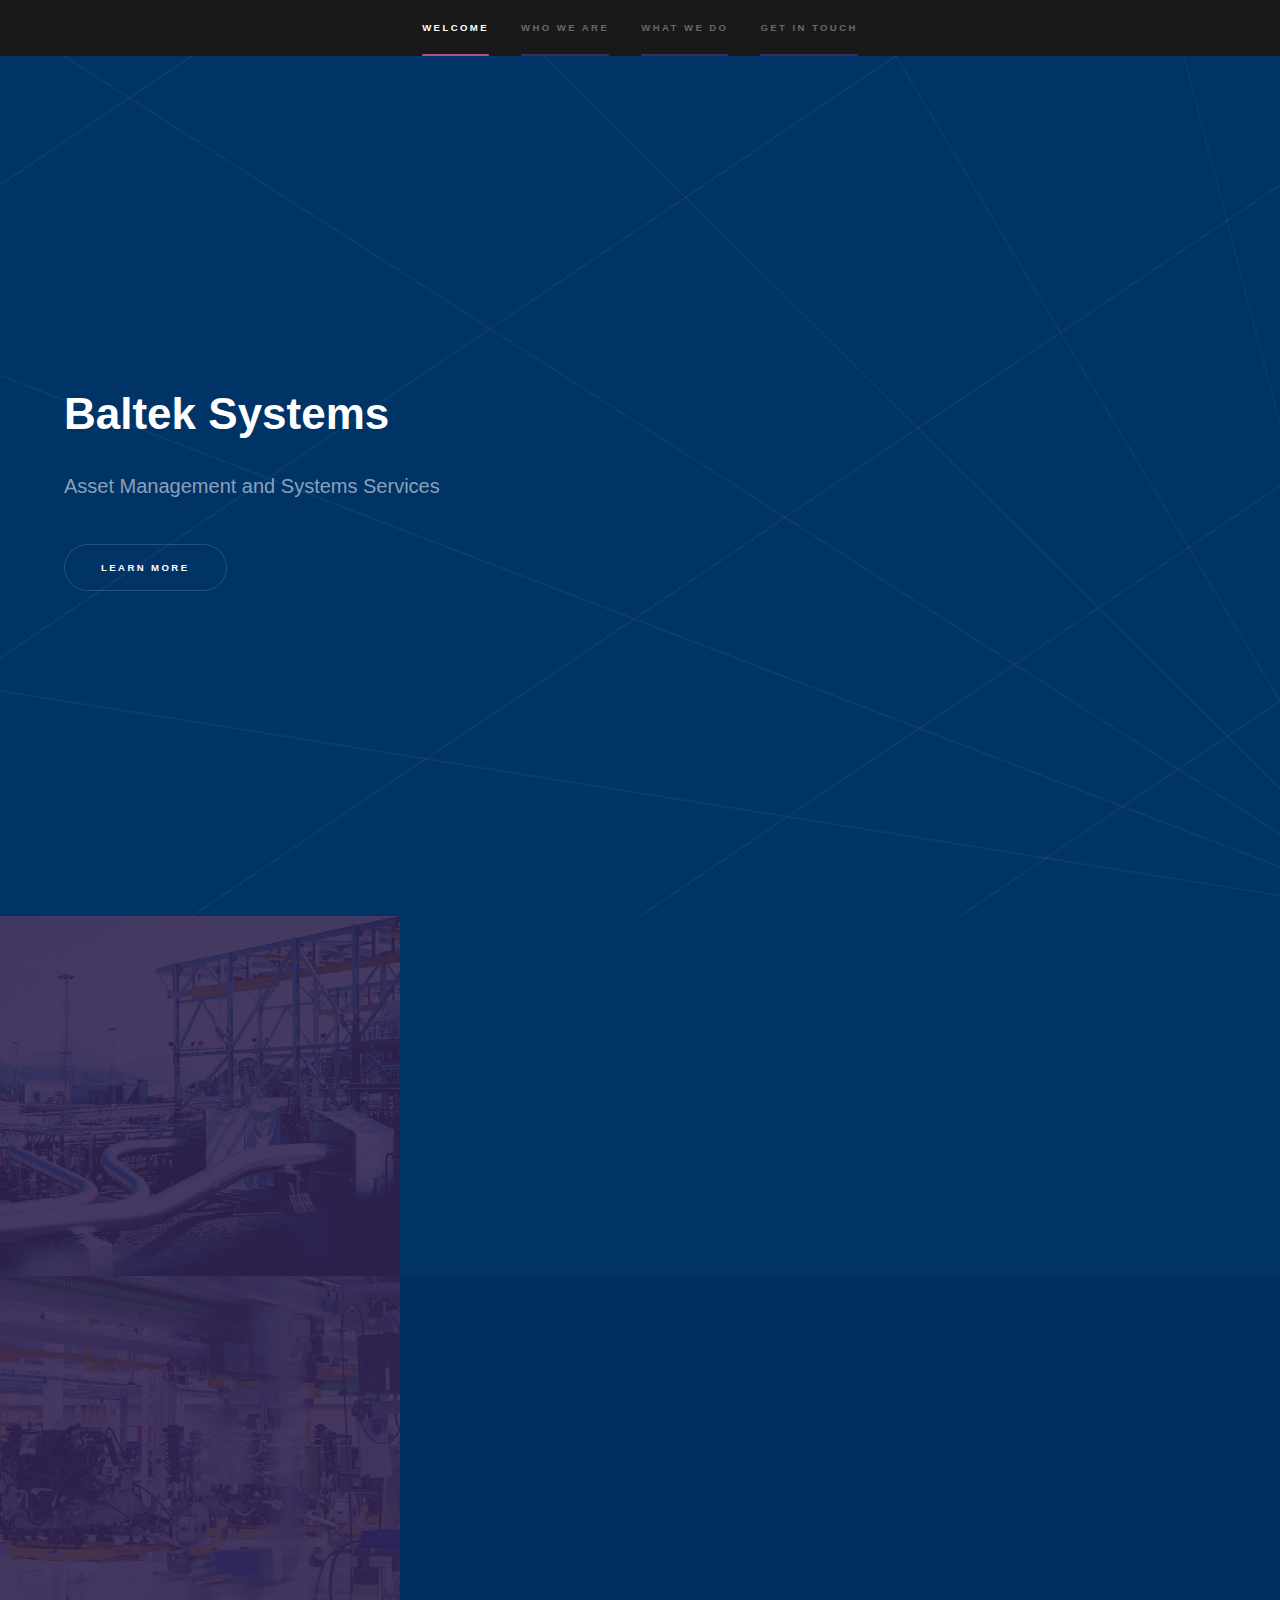
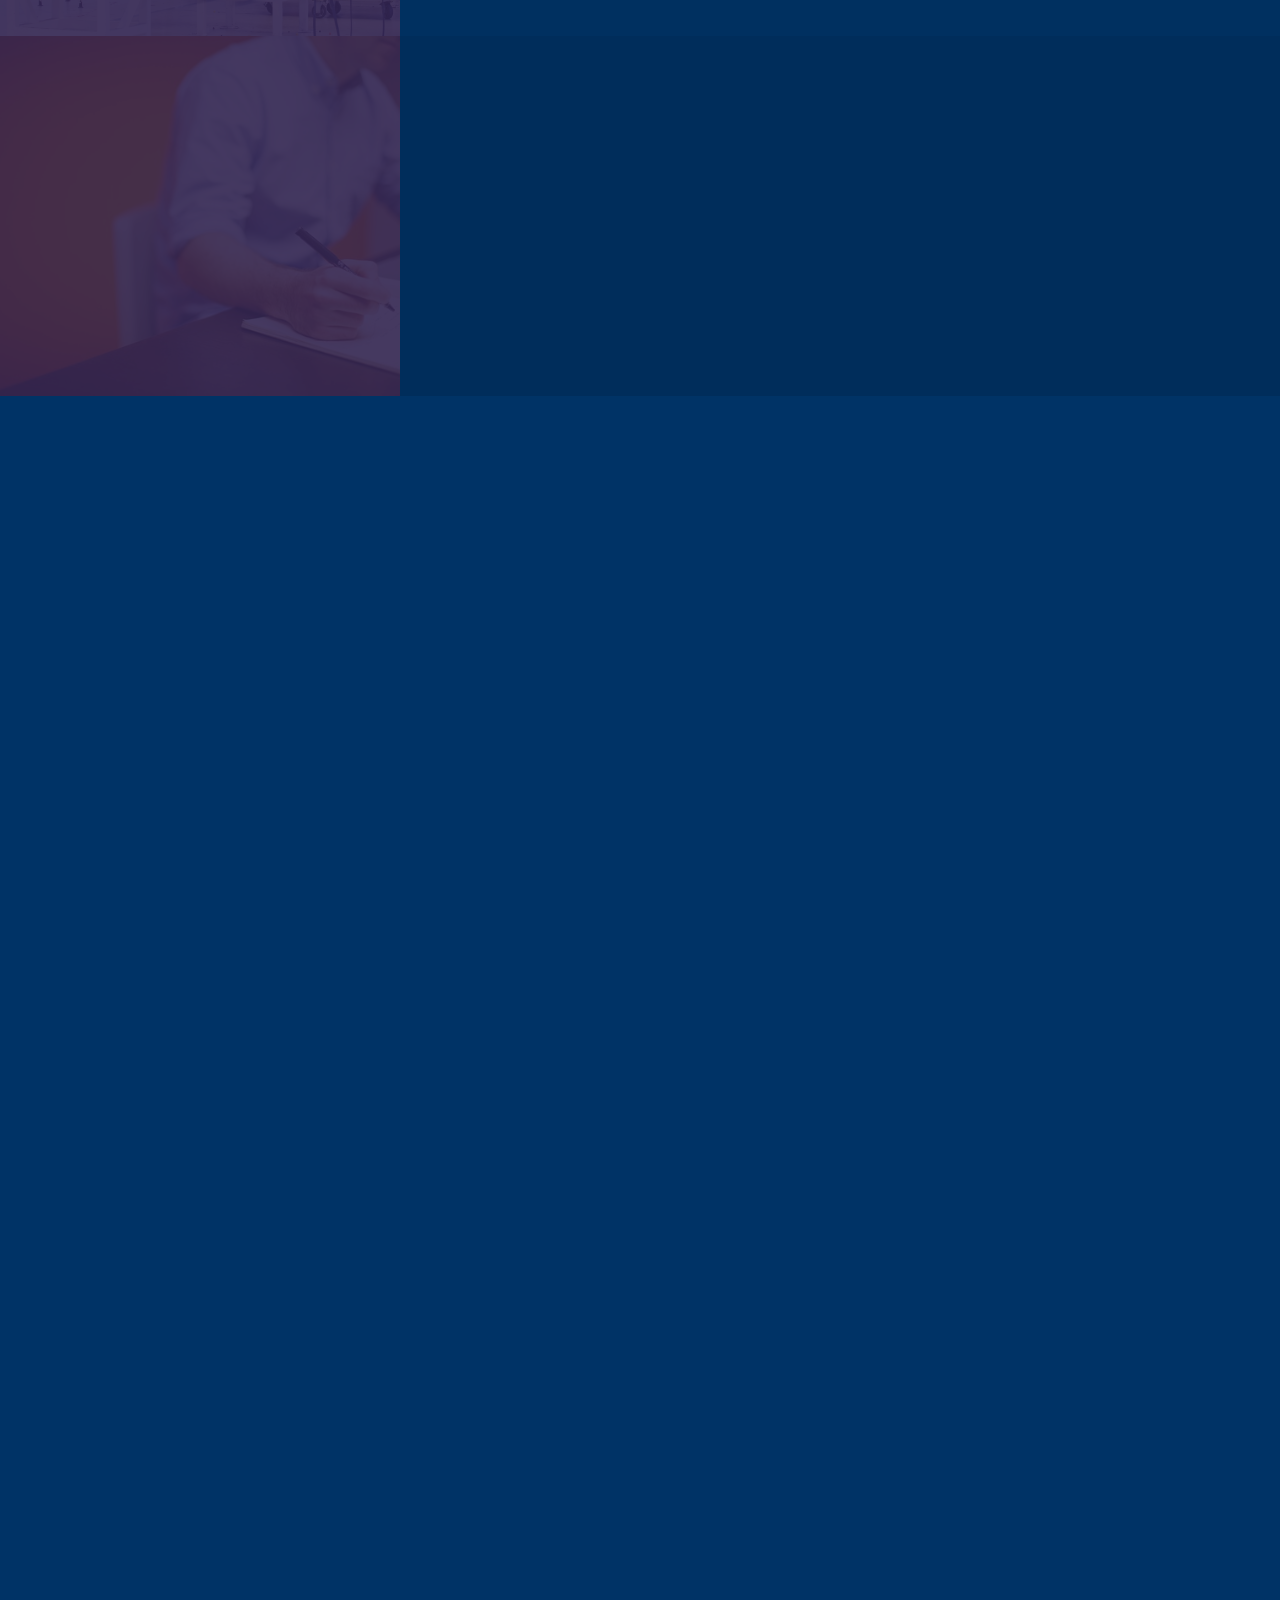
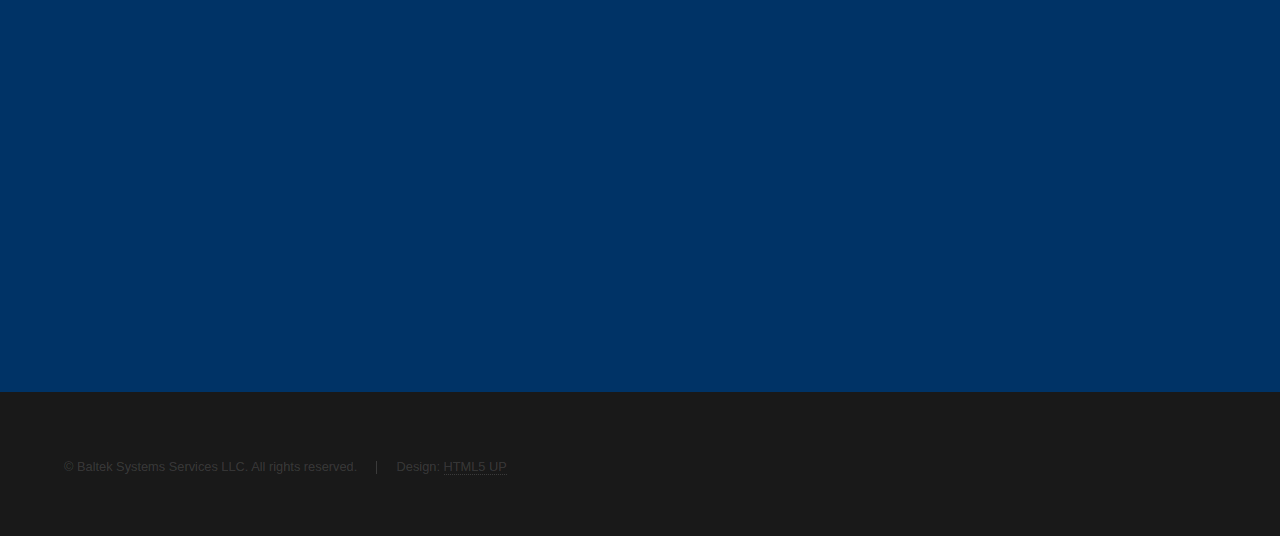
==== index.html @ 298776a2 "First Commit with HTML5 code" ====
<!DOCTYPE HTML>
<!--
	Hyperspace by HTML5 UP
	html5up.net | @ajlkn
	Free for personal and commercial use under the CCA 3.0 license (html5up.net/license)
-->
<html>
	<head>
		<title>Baltek Systems Services</title>
		<meta charset="utf-8" />
		<meta name="viewport" content="width=device-width, initial-scale=1" />
		<!--[if lte IE 8]><script src="assets/js/ie/html5shiv.js"></script><![endif]-->
		<link rel="stylesheet" href="assets/css/main.css" />
		<!--[if lte IE 9]><link rel="stylesheet" href="assets/css/ie9.css" /><![endif]-->
		<!--[if lte IE 8]><link rel="stylesheet" href="assets/css/ie8.css" /><![endif]-->
	</head>
	<body>

		<!-- Sidebar -->
			<section id="sidebar">
				<div class="inner">
					<nav>
						<ul>
							<li><a href="#intro">Welcome</a></li>
							<li><a href="#one">Who we are</a></li>
							<li><a href="#two">What we do</a></li>
							<li><a href="#three">Get in touch</a></li>
						</ul>
					</nav>
				</div>
			</section>

		<!-- Wrapper -->
			<div id="wrapper">

				<!-- Intro -->
					<section id="intro" class="wrapper style1 fullscreen fade-up">
						<div class="inner">
							<h1>Baltek Systems</h1>
							<p>Asset Management and Systems Services</p>
							<ul class="actions">
								<li><a href="#one" class="button scrolly">Learn more</a></li>
							</ul>
						</div>
					</section>

				<!-- One -->
					<section id="one" class="wrapper style2 spotlights">
						<section>
							<a href="#" class="image"><img src="images/pipes.jpg" alt="" data-position="center center" /></a>
							<div class="content">
								<div class="inner">
									<h2>Asset Management Firm</h2>
									<p>Specializing in Strategic Asset Management</p>
									<ul class="actions">
										<li><a href="AssetManagement.html" class="button">Learn About Our Process</a></li>
									</ul>
								</div>
							</div>
						</section>
						<section>
							<a href="#" class="image"><img src="images/factoryFloor.jpg" alt="" data-position="top left" /></a>
							<div class="content">
								<div class="inner">
									<h2>Real World Services</h2>
									<p>A Broad Scope of Tangible and Software Solutions</p>
									<ul class="actions">
										<li><a href="#" class="button">Learn more</a></li>
									</ul>
								</div>
							</div>
						</section>
						<section>
							<a href="#" class="image"><img src="images/office-work.jpg" alt="" data-position="25% 25%" /></a>
							<div class="content">
								<div class="inner">
									<h2>Business and Management Solutions</h2>
									<p>Operational Assistance with Big Picture Support</p>
									<ul class="actions">
										<li><a href="#" class="button">Learn more</a></li>
									</ul>
								</div>
							</div>
						</section>
					</section>

				<!-- Two -->
					<section id="two" class="wrapper style3 fade-up">
						<div class="inner">
							<h2>What we do</h2>
							<p>Phasellus convallis elit id ullamcorper pulvinar. Duis aliquam turpis mauris, eu ultricies erat malesuada quis. Aliquam dapibus, lacus eget hendrerit bibendum, urna est aliquam sem, sit amet imperdiet est velit quis lorem.</p>
							<div class="features">
								<section>
									<span class="icon major fa-code"></span>
									<h3>Lorem ipsum amet</h3>
									<p>Phasellus convallis elit id ullam corper amet et pulvinar. Duis aliquam turpis mauris, sed ultricies erat dapibus.</p>
								</section>
								<section>
									<span class="icon major fa-lock"></span>
									<h3>Aliquam sed nullam</h3>
									<p>Phasellus convallis elit id ullam corper amet et pulvinar. Duis aliquam turpis mauris, sed ultricies erat dapibus.</p>
								</section>
								<section>
									<span class="icon major fa-cog"></span>
									<h3>Sed erat ullam corper</h3>
									<p>Phasellus convallis elit id ullam corper amet et pulvinar. Duis aliquam turpis mauris, sed ultricies erat dapibus.</p>
								</section>
								<section>
									<span class="icon major fa-desktop"></span>
									<h3>Veroeros quis lorem</h3>
									<p>Phasellus convallis elit id ullam corper amet et pulvinar. Duis aliquam turpis mauris, sed ultricies erat dapibus.</p>
								</section>
								<section>
									<span class="icon major fa-chain"></span>
									<h3>Urna quis bibendum</h3>
									<p>Phasellus convallis elit id ullam corper amet et pulvinar. Duis aliquam turpis mauris, sed ultricies erat dapibus.</p>
								</section>
								<section>
									<span class="icon major fa-diamond"></span>
									<h3>Aliquam urna dapibus</h3>
									<p>Phasellus convallis elit id ullam corper amet et pulvinar. Duis aliquam turpis mauris, sed ultricies erat dapibus.</p>
								</section>
							</div>
							<ul class="actions">
								<li><a href="#" class="button">Learn more</a></li>
							</ul>
						</div>
					</section>

				<!-- Three -->
					<section id="three" class="wrapper style1 fade-up">
						<div class="inner">
							<h2>Get in touch</h2>
							<p>Phasellus convallis elit id ullamcorper pulvinar. Duis aliquam turpis mauris, eu ultricies erat malesuada quis. Aliquam dapibus, lacus eget hendrerit bibendum, urna est aliquam sem, sit amet imperdiet est velit quis lorem.</p>
							<div class="split style1">
								<section>
									<form method="post" action="#">
										<div class="field half first">
											<label for="name">Name</label>
											<input type="text" name="name" id="name" />
										</div>
										<div class="field half">
											<label for="email">Email</label>
											<input type="text" name="email" id="email" />
										</div>
										<div class="field">
											<label for="message">Message</label>
											<textarea name="message" id="message" rows="5"></textarea>
										</div>
										<ul class="actions">
											<li><a href="" class="button submit">Send Message</a></li>
										</ul>
									</form>
								</section>
								<section>
									<ul class="contact">
										<li>
											<h3>Address</h3>
											<span>1414 Pigeon Point Rd<br />
											Beaufort SC, 29902<br />
											USA</span>
										</li>
										<li>
											<h3>Email</h3>
											<a href="#">william.ballard@baltek.us</a>
										</li>
										<li>
											<h3>Phone</h3>
											<span>(803) 269-5265</span>
										</li>
										<li>
											<h3>Social</h3>
											<ul class="icons">
												<li><a href="#" class="fa-twitter"><span class="label">Twitter</span></a></li>
												<li><a href="#" class="fa-facebook"><span class="label">Facebook</span></a></li>
												<li><a href="#" class="fa-github"><span class="label">GitHub</span></a></li>
												<li><a href="#" class="fa-instagram"><span class="label">Instagram</span></a></li>
												<li><a href="#" class="fa-linkedin"><span class="label">LinkedIn</span></a></li>
											</ul>
										</li>
									</ul>
								</section>
							</div>
						</div>
					</section>

			</div>

		<!-- Footer -->
			<footer id="footer" class="wrapper style1-alt">
				<div class="inner">
					<ul class="menu">
						<li>&copy; Baltek Systems Services LLC. All rights reserved.</li><li>Design: <a href="http://html5up.net">HTML5 UP</a></li>
					</ul>
				</div>
			</footer>

		<!-- Scripts -->
			<script src="assets/js/jquery.min.js"></script>
			<script src="assets/js/jquery.scrollex.min.js"></script>
			<script src="assets/js/jquery.scrolly.min.js"></script>
			<script src="assets/js/skel.min.js"></script>
			<script src="assets/js/util.js"></script>
			<!--[if lte IE 8]><script src="assets/js/ie/respond.min.js"></script><![endif]-->
			<script src="assets/js/main.js"></script>

	</body>
</html>
---- assets/css/main.css ----
@import url(font-awesome.min.css);

/*
	Hyperspace by HTML5 UP
	html5up.net | @ajlkn
	Free for personal and commercial use under the CCA 3.0 license (html5up.net/license)
*/

/* Reset */

	html, body, div, span, applet, object, iframe, h1, h2, h3, h4, h5, h6, p, blockquote, pre, a, abbr, acronym, address, big, cite, code, del, dfn, em, img, ins, kbd, q, s, samp, small, strike, strong, sub, sup, tt, var, b, u, i, center, dl, dt, dd, ol, ul, li, fieldset, form, label, legend, table, caption, tbody, tfoot, thead, tr, th, td, article, aside, canvas, details, embed, figure, figcaption, footer, header, hgroup, menu, nav, output, ruby, section, summary, time, mark, audio, video {
		margin: 0;
		padding: 0;
		border: 0;
		font-size: 100%;
		font: inherit;
		vertical-align: baseline;
	}

	article, aside, details, figcaption, figure, footer, header, hgroup, menu, nav, section {
		display: block;
	}

	body {
		line-height: 1;
	}

	ol, ul {
		list-style: none;
	}

	blockquote, q {
		quotes: none;
	}

	blockquote:before, blockquote:after, q:before, q:after {
		content: '';
		content: none;
	}

	table {
		border-collapse: collapse;
		border-spacing: 0;
	}

	body {
		-webkit-text-size-adjust: none;
	}

/* Box Model */

	*, *:before, *:after {
		-moz-box-sizing: border-box;
		-webkit-box-sizing: border-box;
		box-sizing: border-box;
	}

/* Grid */

	.row {
		border-bottom: solid 1px transparent;
		-moz-box-sizing: border-box;
		-webkit-box-sizing: border-box;
		box-sizing: border-box;
	}

	.row > * {
		float: left;
		-moz-box-sizing: border-box;
		-webkit-box-sizing: border-box;
		box-sizing: border-box;
	}

	.row:after, .row:before {
		content: '';
		display: block;
		clear: both;
		height: 0;
	}

	.row.uniform > * > :first-child {
		margin-top: 0;
	}

	.row.uniform > * > :last-child {
		margin-bottom: 0;
	}

	.row.\30 \25 > * {
		padding: 0 0 0 0em;
	}

	.row.\30 \25 {
		margin: 0 0 -1px 0em;
	}

	.row.uniform.\30 \25 > * {
		padding: 0em 0 0 0em;
	}

	.row.uniform.\30 \25 {
		margin: 0em 0 -1px 0em;
	}

	.row > * {
		padding: 0 0 0 1.5em;
	}

	.row {
		margin: 0 0 -1px -1.5em;
	}

	.row.uniform > * {
		padding: 1.5em 0 0 1.5em;
	}

	.row.uniform {
		margin: -1.5em 0 -1px -1.5em;
	}

	.row.\32 00\25 > * {
		padding: 0 0 0 3em;
	}

	.row.\32 00\25 {
		margin: 0 0 -1px -3em;
	}

	.row.uniform.\32 00\25 > * {
		padding: 3em 0 0 3em;
	}

	.row.uniform.\32 00\25 {
		margin: -3em 0 -1px -3em;
	}

	.row.\31 50\25 > * {
		padding: 0 0 0 2.25em;
	}

	.row.\31 50\25 {
		margin: 0 0 -1px -2.25em;
	}

	.row.uniform.\31 50\25 > * {
		padding: 2.25em 0 0 2.25em;
	}

	.row.uniform.\31 50\25 {
		margin: -2.25em 0 -1px -2.25em;
	}

	.row.\35 0\25 > * {
		padding: 0 0 0 0.75em;
	}

	.row.\35 0\25 {
		margin: 0 0 -1px -0.75em;
	}

	.row.uniform.\35 0\25 > * {
		padding: 0.75em 0 0 0.75em;
	}

	.row.uniform.\35 0\25 {
		margin: -0.75em 0 -1px -0.75em;
	}

	.row.\32 5\25 > * {
		padding: 0 0 0 0.375em;
	}

	.row.\32 5\25 {
		margin: 0 0 -1px -0.375em;
	}

	.row.uniform.\32 5\25 > * {
		padding: 0.375em 0 0 0.375em;
	}

	.row.uniform.\32 5\25 {
		margin: -0.375em 0 -1px -0.375em;
	}

	.\31 2u, .\31 2u\24 {
		width: 100%;
		clear: none;
		margin-left: 0;
	}

	.\31 1u, .\31 1u\24 {
		width: 91.6666666667%;
		clear: none;
		margin-left: 0;
	}

	.\31 0u, .\31 0u\24 {
		width: 83.3333333333%;
		clear: none;
		margin-left: 0;
	}

	.\39 u, .\39 u\24 {
		width: 75%;
		clear: none;
		margin-left: 0;
	}

	.\38 u, .\38 u\24 {
		width: 66.6666666667%;
		clear: none;
		margin-left: 0;
	}

	.\37 u, .\37 u\24 {
		width: 58.3333333333%;
		clear: none;
		margin-left: 0;
	}

	.\36 u, .\36 u\24 {
		width: 50%;
		clear: none;
		margin-left: 0;
	}

	.\35 u, .\35 u\24 {
		width: 41.6666666667%;
		clear: none;
		margin-left: 0;
	}

	.\34 u, .\34 u\24 {
		width: 33.3333333333%;
		clear: none;
		margin-left: 0;
	}

	.\33 u, .\33 u\24 {
		width: 25%;
		clear: none;
		margin-left: 0;
	}

	.\32 u, .\32 u\24 {
		width: 16.6666666667%;
		clear: none;
		margin-left: 0;
	}

	.\31 u, .\31 u\24 {
		width: 8.3333333333%;
		clear: none;
		margin-left: 0;
	}

	.\31 2u\24 + *,
	.\31 1u\24 + *,
	.\31 0u\24 + *,
	.\39 u\24 + *,
	.\38 u\24 + *,
	.\37 u\24 + *,
	.\36 u\24 + *,
	.\35 u\24 + *,
	.\34 u\24 + *,
	.\33 u\24 + *,
	.\32 u\24 + *,
	.\31 u\24 + * {
		clear: left;
	}

	.\-11u {
		margin-left: 91.66667%;
	}

	.\-10u {
		margin-left: 83.33333%;
	}

	.\-9u {
		margin-left: 75%;
	}

	.\-8u {
		margin-left: 66.66667%;
	}

	.\-7u {
		margin-left: 58.33333%;
	}

	.\-6u {
		margin-left: 50%;
	}

	.\-5u {
		margin-left: 41.66667%;
	}

	.\-4u {
		margin-left: 33.33333%;
	}

	.\-3u {
		margin-left: 25%;
	}

	.\-2u {
		margin-left: 16.66667%;
	}

	.\-1u {
		margin-left: 8.33333%;
	}

	@media screen and (max-width: 1680px) {

		.row > * {
			padding: 0 0 0 1.5em;
		}

		.row {
			margin: 0 0 -1px -1.5em;
		}

		.row.uniform > * {
			padding: 1.5em 0 0 1.5em;
		}

		.row.uniform {
			margin: -1.5em 0 -1px -1.5em;
		}

		.row.\32 00\25 > * {
			padding: 0 0 0 3em;
		}

		.row.\32 00\25 {
			margin: 0 0 -1px -3em;
		}

		.row.uniform.\32 00\25 > * {
			padding: 3em 0 0 3em;
		}

		.row.uniform.\32 00\25 {
			margin: -3em 0 -1px -3em;
		}

		.row.\31 50\25 > * {
			padding: 0 0 0 2.25em;
		}

		.row.\31 50\25 {
			margin: 0 0 -1px -2.25em;
		}

		.row.uniform.\31 50\25 > * {
			padding: 2.25em 0 0 2.25em;
		}

		.row.uniform.\31 50\25 {
			margin: -2.25em 0 -1px -2.25em;
		}

		.row.\35 0\25 > * {
			padding: 0 0 0 0.75em;
		}

		.row.\35 0\25 {
			margin: 0 0 -1px -0.75em;
		}

		.row.uniform.\35 0\25 > * {
			padding: 0.75em 0 0 0.75em;
		}

		.row.uniform.\35 0\25 {
			margin: -0.75em 0 -1px -0.75em;
		}

		.row.\32 5\25 > * {
			padding: 0 0 0 0.375em;
		}

		.row.\32 5\25 {
			margin: 0 0 -1px -0.375em;
		}

		.row.uniform.\32 5\25 > * {
			padding: 0.375em 0 0 0.375em;
		}

		.row.uniform.\32 5\25 {
			margin: -0.375em 0 -1px -0.375em;
		}

		.\31 2u\28xlarge\29, .\31 2u\24\28xlarge\29 {
			width: 100%;
			clear: none;
			margin-left: 0;
		}

		.\31 1u\28xlarge\29, .\31 1u\24\28xlarge\29 {
			width: 91.6666666667%;
			clear: none;
			margin-left: 0;
		}

		.\31 0u\28xlarge\29, .\31 0u\24\28xlarge\29 {
			width: 83.3333333333%;
			clear: none;
			margin-left: 0;
		}

		.\39 u\28xlarge\29, .\39 u\24\28xlarge\29 {
			width: 75%;
			clear: none;
			margin-left: 0;
		}

		.\38 u\28xlarge\29, .\38 u\24\28xlarge\29 {
			width: 66.6666666667%;
			clear: none;
			margin-left: 0;
		}

		.\37 u\28xlarge\29, .\37 u\24\28xlarge\29 {
			width: 58.3333333333%;
			clear: none;
			margin-left: 0;
		}

		.\36 u\28xlarge\29, .\36 u\24\28xlarge\29 {
			width: 50%;
			clear: none;
			margin-left: 0;
		}

		.\35 u\28xlarge\29, .\35 u\24\28xlarge\29 {
			width: 41.6666666667%;
			clear: none;
			margin-left: 0;
		}

		.\34 u\28xlarge\29, .\34 u\24\28xlarge\29 {
			width: 33.3333333333%;
			clear: none;
			margin-left: 0;
		}

		.\33 u\28xlarge\29, .\33 u\24\28xlarge\29 {
			width: 25%;
			clear: none;
			margin-left: 0;
		}

		.\32 u\28xlarge\29, .\32 u\24\28xlarge\29 {
			width: 16.6666666667%;
			clear: none;
			margin-left: 0;
		}

		.\31 u\28xlarge\29, .\31 u\24\28xlarge\29 {
			width: 8.3333333333%;
			clear: none;
			margin-left: 0;
		}

		.\31 2u\24\28xlarge\29 + *,
		.\31 1u\24\28xlarge\29 + *,
		.\31 0u\24\28xlarge\29 + *,
		.\39 u\24\28xlarge\29 + *,
		.\38 u\24\28xlarge\29 + *,
		.\37 u\24\28xlarge\29 + *,
		.\36 u\24\28xlarge\29 + *,
		.\35 u\24\28xlarge\29 + *,
		.\34 u\24\28xlarge\29 + *,
		.\33 u\24\28xlarge\29 + *,
		.\32 u\24\28xlarge\29 + *,
		.\31 u\24\28xlarge\29 + * {
			clear: left;
		}

		.\-11u\28xlarge\29 {
			margin-left: 91.66667%;
		}

		.\-10u\28xlarge\29 {
			margin-left: 83.33333%;
		}

		.\-9u\28xlarge\29 {
			margin-left: 75%;
		}

		.\-8u\28xlarge\29 {
			margin-left: 66.66667%;
		}

		.\-7u\28xlarge\29 {
			margin-left: 58.33333%;
		}

		.\-6u\28xlarge\29 {
			margin-left: 50%;
		}

		.\-5u\28xlarge\29 {
			margin-left: 41.66667%;
		}

		.\-4u\28xlarge\29 {
			margin-left: 33.33333%;
		}

		.\-3u\28xlarge\29 {
			margin-left: 25%;
		}

		.\-2u\28xlarge\29 {
			margin-left: 16.66667%;
		}

		.\-1u\28xlarge\29 {
			margin-left: 8.33333%;
		}

	}

	@media screen and (max-width: 1280px) {

		.row > * {
			padding: 0 0 0 1.5em;
		}

		.row {
			margin: 0 0 -1px -1.5em;
		}

		.row.uniform > * {
			padding: 1.5em 0 0 1.5em;
		}

		.row.uniform {
			margin: -1.5em 0 -1px -1.5em;
		}

		.row.\32 00\25 > * {
			padding: 0 0 0 3em;
		}

		.row.\32 00\25 {
			margin: 0 0 -1px -3em;
		}

		.row.uniform.\32 00\25 > * {
			padding: 3em 0 0 3em;
		}

		.row.uniform.\32 00\25 {
			margin: -3em 0 -1px -3em;
		}

		.row.\31 50\25 > * {
			padding: 0 0 0 2.25em;
		}

		.row.\31 50\25 {
			margin: 0 0 -1px -2.25em;
		}

		.row.uniform.\31 50\25 > * {
			padding: 2.25em 0 0 2.25em;
		}

		.row.uniform.\31 50\25 {
			margin: -2.25em 0 -1px -2.25em;
		}

		.row.\35 0\25 > * {
			padding: 0 0 0 0.75em;
		}

		.row.\35 0\25 {
			margin: 0 0 -1px -0.75em;
		}

		.row.uniform.\35 0\25 > * {
			padding: 0.75em 0 0 0.75em;
		}

		.row.uniform.\35 0\25 {
			margin: -0.75em 0 -1px -0.75em;
		}

		.row.\32 5\25 > * {
			padding: 0 0 0 0.375em;
		}

		.row.\32 5\25 {
			margin: 0 0 -1px -0.375em;
		}

		.row.uniform.\32 5\25 > * {
			padding: 0.375em 0 0 0.375em;
		}

		.row.uniform.\32 5\25 {
			margin: -0.375em 0 -1px -0.375em;
		}

		.\31 2u\28large\29, .\31 2u\24\28large\29 {
			width: 100%;
			clear: none;
			margin-left: 0;
		}

		.\31 1u\28large\29, .\31 1u\24\28large\29 {
			width: 91.6666666667%;
			clear: none;
			margin-left: 0;
		}

		.\31 0u\28large\29, .\31 0u\24\28large\29 {
			width: 83.3333333333%;
			clear: none;
			margin-left: 0;
		}

		.\39 u\28large\29, .\39 u\24\28large\29 {
			width: 75%;
			clear: none;
			margin-left: 0;
		}

		.\38 u\28large\29, .\38 u\24\28large\29 {
			width: 66.6666666667%;
			clear: none;
			margin-left: 0;
		}

		.\37 u\28large\29, .\37 u\24\28large\29 {
			width: 58.3333333333%;
			clear: none;
			margin-left: 0;
		}

		.\36 u\28large\29, .\36 u\24\28large\29 {
			width: 50%;
			clear: none;
			margin-left: 0;
		}

		.\35 u\28large\29, .\35 u\24\28large\29 {
			width: 41.6666666667%;
			clear: none;
			margin-left: 0;
		}

		.\34 u\28large\29, .\34 u\24\28large\29 {
			width: 33.3333333333%;
			clear: none;
			margin-left: 0;
		}

		.\33 u\28large\29, .\33 u\24\28large\29 {
			width: 25%;
			clear: none;
			margin-left: 0;
		}

		.\32 u\28large\29, .\32 u\24\28large\29 {
			width: 16.6666666667%;
			clear: none;
			margin-left: 0;
		}

		.\31 u\28large\29, .\31 u\24\28large\29 {
			width: 8.3333333333%;
			clear: none;
			margin-left: 0;
		}

		.\31 2u\24\28large\29 + *,
		.\31 1u\24\28large\29 + *,
		.\31 0u\24\28large\29 + *,
		.\39 u\24\28large\29 + *,
		.\38 u\24\28large\29 + *,
		.\37 u\24\28large\29 + *,
		.\36 u\24\28large\29 + *,
		.\35 u\24\28large\29 + *,
		.\34 u\24\28large\29 + *,
		.\33 u\24\28large\29 + *,
		.\32 u\24\28large\29 + *,
		.\31 u\24\28large\29 + * {
			clear: left;
		}

		.\-11u\28large\29 {
			margin-left: 91.66667%;
		}

		.\-10u\28large\29 {
			margin-left: 83.33333%;
		}

		.\-9u\28large\29 {
			margin-left: 75%;
		}

		.\-8u\28large\29 {
			margin-left: 66.66667%;
		}

		.\-7u\28large\29 {
			margin-left: 58.33333%;
		}

		.\-6u\28large\29 {
			margin-left: 50%;
		}

		.\-5u\28large\29 {
			margin-left: 41.66667%;
		}

		.\-4u\28large\29 {
			margin-left: 33.33333%;
		}

		.\-3u\28large\29 {
			margin-left: 25%;
		}

		.\-2u\28large\29 {
			margin-left: 16.66667%;
		}

		.\-1u\28large\29 {
			margin-left: 8.33333%;
		}

	}

	@media screen and (max-width: 980px) {

		.row > * {
			padding: 0 0 0 1.5em;
		}

		.row {
			margin: 0 0 -1px -1.5em;
		}

		.row.uniform > * {
			padding: 1.5em 0 0 1.5em;
		}

		.row.uniform {
			margin: -1.5em 0 -1px -1.5em;
		}

		.row.\32 00\25 > * {
			padding: 0 0 0 3em;
		}

		.row.\32 00\25 {
			margin: 0 0 -1px -3em;
		}

		.row.uniform.\32 00\25 > * {
			padding: 3em 0 0 3em;
		}

		.row.uniform.\32 00\25 {
			margin: -3em 0 -1px -3em;
		}

		.row.\31 50\25 > * {
			padding: 0 0 0 2.25em;
		}

		.row.\31 50\25 {
			margin: 0 0 -1px -2.25em;
		}

		.row.uniform.\31 50\25 > * {
			padding: 2.25em 0 0 2.25em;
		}

		.row.uniform.\31 50\25 {
			margin: -2.25em 0 -1px -2.25em;
		}

		.row.\35 0\25 > * {
			padding: 0 0 0 0.75em;
		}

		.row.\35 0\25 {
			margin: 0 0 -1px -0.75em;
		}

		.row.uniform.\35 0\25 > * {
			padding: 0.75em 0 0 0.75em;
		}

		.row.uniform.\35 0\25 {
			margin: -0.75em 0 -1px -0.75em;
		}

		.row.\32 5\25 > * {
			padding: 0 0 0 0.375em;
		}

		.row.\32 5\25 {
			margin: 0 0 -1px -0.375em;
		}

		.row.uniform.\32 5\25 > * {
			padding: 0.375em 0 0 0.375em;
		}

		.row.uniform.\32 5\25 {
			margin: -0.375em 0 -1px -0.375em;
		}

		.\31 2u\28medium\29, .\31 2u\24\28medium\29 {
			width: 100%;
			clear: none;
			margin-left: 0;
		}

		.\31 1u\28medium\29, .\31 1u\24\28medium\29 {
			width: 91.6666666667%;
			clear: none;
			margin-left: 0;
		}

		.\31 0u\28medium\29, .\31 0u\24\28medium\29 {
			width: 83.3333333333%;
			clear: none;
			margin-left: 0;
		}

		.\39 u\28medium\29, .\39 u\24\28medium\29 {
			width: 75%;
			clear: none;
			margin-left: 0;
		}

		.\38 u\28medium\29, .\38 u\24\28medium\29 {
			width: 66.6666666667%;
			clear: none;
			margin-left: 0;
		}

		.\37 u\28medium\29, .\37 u\24\28medium\29 {
			width: 58.3333333333%;
			clear: none;
			margin-left: 0;
		}

		.\36 u\28medium\29, .\36 u\24\28medium\29 {
			width: 50%;
			clear: none;
			margin-left: 0;
		}

		.\35 u\28medium\29, .\35 u\24\28medium\29 {
			width: 41.6666666667%;
			clear: none;
			margin-left: 0;
		}

		.\34 u\28medium\29, .\34 u\24\28medium\29 {
			width: 33.3333333333%;
			clear: none;
			margin-left: 0;
		}

		.\33 u\28medium\29, .\33 u\24\28medium\29 {
			width: 25%;
			clear: none;
			margin-left: 0;
		}

		.\32 u\28medium\29, .\32 u\24\28medium\29 {
			width: 16.6666666667%;
			clear: none;
			margin-left: 0;
		}

		.\31 u\28medium\29, .\31 u\24\28medium\29 {
			width: 8.3333333333%;
			clear: none;
			margin-left: 0;
		}

		.\31 2u\24\28medium\29 + *,
		.\31 1u\24\28medium\29 + *,
		.\31 0u\24\28medium\29 + *,
		.\39 u\24\28medium\29 + *,
		.\38 u\24\28medium\29 + *,
		.\37 u\24\28medium\29 + *,
		.\36 u\24\28medium\29 + *,
		.\35 u\24\28medium\29 + *,
		.\34 u\24\28medium\29 + *,
		.\33 u\24\28medium\29 + *,
		.\32 u\24\28medium\29 + *,
		.\31 u\24\28medium\29 + * {
			clear: left;
		}

		.\-11u\28medium\29 {
			margin-left: 91.66667%;
		}

		.\-10u\28medium\29 {
			margin-left: 83.33333%;
		}

		.\-9u\28medium\29 {
			margin-left: 75%;
		}

		.\-8u\28medium\29 {
			margin-left: 66.66667%;
		}

		.\-7u\28medium\29 {
			margin-left: 58.33333%;
		}

		.\-6u\28medium\29 {
			margin-left: 50%;
		}

		.\-5u\28medium\29 {
			margin-left: 41.66667%;
		}

		.\-4u\28medium\29 {
			margin-left: 33.33333%;
		}

		.\-3u\28medium\29 {
			margin-left: 25%;
		}

		.\-2u\28medium\29 {
			margin-left: 16.66667%;
		}

		.\-1u\28medium\29 {
			margin-left: 8.33333%;
		}

	}

	@media screen and (max-width: 736px) {

		.row > * {
			padding: 0 0 0 1.5em;
		}

		.row {
			margin: 0 0 -1px -1.5em;
		}

		.row.uniform > * {
			padding: 1.5em 0 0 1.5em;
		}

		.row.uniform {
			margin: -1.5em 0 -1px -1.5em;
		}

		.row.\32 00\25 > * {
			padding: 0 0 0 3em;
		}

		.row.\32 00\25 {
			margin: 0 0 -1px -3em;
		}

		.row.uniform.\32 00\25 > * {
			padding: 3em 0 0 3em;
		}

		.row.uniform.\32 00\25 {
			margin: -3em 0 -1px -3em;
		}

		.row.\31 50\25 > * {
			padding: 0 0 0 2.25em;
		}

		.row.\31 50\25 {
			margin: 0 0 -1px -2.25em;
		}

		.row.uniform.\31 50\25 > * {
			padding: 2.25em 0 0 2.25em;
		}

		.row.uniform.\31 50\25 {
			margin: -2.25em 0 -1px -2.25em;
		}

		.row.\35 0\25 > * {
			padding: 0 0 0 0.75em;
		}

		.row.\35 0\25 {
			margin: 0 0 -1px -0.75em;
		}

		.row.uniform.\35 0\25 > * {
			padding: 0.75em 0 0 0.75em;
		}

		.row.uniform.\35 0\25 {
			margin: -0.75em 0 -1px -0.75em;
		}

		.row.\32 5\25 > * {
			padding: 0 0 0 0.375em;
		}

		.row.\32 5\25 {
			margin: 0 0 -1px -0.375em;
		}

		.row.uniform.\32 5\25 > * {
			padding: 0.375em 0 0 0.375em;
		}

		.row.uniform.\32 5\25 {
			margin: -0.375em 0 -1px -0.375em;
		}

		.\31 2u\28small\29, .\31 2u\24\28small\29 {
			width: 100%;
			clear: none;
			margin-left: 0;
		}

		.\31 1u\28small\29, .\31 1u\24\28small\29 {
			width: 91.6666666667%;
			clear: none;
			margin-left: 0;
		}

		.\31 0u\28small\29, .\31 0u\24\28small\29 {
			width: 83.3333333333%;
			clear: none;
			margin-left: 0;
		}

		.\39 u\28small\29, .\39 u\24\28small\29 {
			width: 75%;
			clear: none;
			margin-left: 0;
		}

		.\38 u\28small\29, .\38 u\24\28small\29 {
			width: 66.6666666667%;
			clear: none;
			margin-left: 0;
		}

		.\37 u\28small\29, .\37 u\24\28small\29 {
			width: 58.3333333333%;
			clear: none;
			margin-left: 0;
		}

		.\36 u\28small\29, .\36 u\24\28small\29 {
			width: 50%;
			clear: none;
			margin-left: 0;
		}

		.\35 u\28small\29, .\35 u\24\28small\29 {
			width: 41.6666666667%;
			clear: none;
			margin-left: 0;
		}

		.\34 u\28small\29, .\34 u\24\28small\29 {
			width: 33.3333333333%;
			clear: none;
			margin-left: 0;
		}

		.\33 u\28small\29, .\33 u\24\28small\29 {
			width: 25%;
			clear: none;
			margin-left: 0;
		}

		.\32 u\28small\29, .\32 u\24\28small\29 {
			width: 16.6666666667%;
			clear: none;
			margin-left: 0;
		}

		.\31 u\28small\29, .\31 u\24\28small\29 {
			width: 8.3333333333%;
			clear: none;
			margin-left: 0;
		}

		.\31 2u\24\28small\29 + *,
		.\31 1u\24\28small\29 + *,
		.\31 0u\24\28small\29 + *,
		.\39 u\24\28small\29 + *,
		.\38 u\24\28small\29 + *,
		.\37 u\24\28small\29 + *,
		.\36 u\24\28small\29 + *,
		.\35 u\24\28small\29 + *,
		.\34 u\24\28small\29 + *,
		.\33 u\24\28small\29 + *,
		.\32 u\24\28small\29 + *,
		.\31 u\24\28small\29 + * {
			clear: left;
		}

		.\-11u\28small\29 {
			margin-left: 91.66667%;
		}

		.\-10u\28small\29 {
			margin-left: 83.33333%;
		}

		.\-9u\28small\29 {
			margin-left: 75%;
		}

		.\-8u\28small\29 {
			margin-left: 66.66667%;
		}

		.\-7u\28small\29 {
			margin-left: 58.33333%;
		}

		.\-6u\28small\29 {
			margin-left: 50%;
		}

		.\-5u\28small\29 {
			margin-left: 41.66667%;
		}

		.\-4u\28small\29 {
			margin-left: 33.33333%;
		}

		.\-3u\28small\29 {
			margin-left: 25%;
		}

		.\-2u\28small\29 {
			margin-left: 16.66667%;
		}

		.\-1u\28small\29 {
			margin-left: 8.33333%;
		}

	}

	@media screen and (max-width: 480px) {

		.row > * {
			padding: 0 0 0 1.5em;
		}

		.row {
			margin: 0 0 -1px -1.5em;
		}

		.row.uniform > * {
			padding: 1.5em 0 0 1.5em;
		}

		.row.uniform {
			margin: -1.5em 0 -1px -1.5em;
		}

		.row.\32 00\25 > * {
			padding: 0 0 0 3em;
		}

		.row.\32 00\25 {
			margin: 0 0 -1px -3em;
		}

		.row.uniform.\32 00\25 > * {
			padding: 3em 0 0 3em;
		}

		.row.uniform.\32 00\25 {
			margin: -3em 0 -1px -3em;
		}

		.row.\31 50\25 > * {
			padding: 0 0 0 2.25em;
		}

		.row.\31 50\25 {
			margin: 0 0 -1px -2.25em;
		}

		.row.uniform.\31 50\25 > * {
			padding: 2.25em 0 0 2.25em;
		}

		.row.uniform.\31 50\25 {
			margin: -2.25em 0 -1px -2.25em;
		}

		.row.\35 0\25 > * {
			padding: 0 0 0 0.75em;
		}

		.row.\35 0\25 {
			margin: 0 0 -1px -0.75em;
		}

		.row.uniform.\35 0\25 > * {
			padding: 0.75em 0 0 0.75em;
		}

		.row.uniform.\35 0\25 {
			margin: -0.75em 0 -1px -0.75em;
		}

		.row.\32 5\25 > * {
			padding: 0 0 0 0.375em;
		}

		.row.\32 5\25 {
			margin: 0 0 -1px -0.375em;
		}

		.row.uniform.\32 5\25 > * {
			padding: 0.375em 0 0 0.375em;
		}

		.row.uniform.\32 5\25 {
			margin: -0.375em 0 -1px -0.375em;
		}

		.\31 2u\28xsmall\29, .\31 2u\24\28xsmall\29 {
			width: 100%;
			clear: none;
			margin-left: 0;
		}

		.\31 1u\28xsmall\29, .\31 1u\24\28xsmall\29 {
			width: 91.6666666667%;
			clear: none;
			margin-left: 0;
		}

		.\31 0u\28xsmall\29, .\31 0u\24\28xsmall\29 {
			width: 83.3333333333%;
			clear: none;
			margin-left: 0;
		}

		.\39 u\28xsmall\29, .\39 u\24\28xsmall\29 {
			width: 75%;
			clear: none;
			margin-left: 0;
		}

		.\38 u\28xsmall\29, .\38 u\24\28xsmall\29 {
			width: 66.6666666667%;
			clear: none;
			margin-left: 0;
		}

		.\37 u\28xsmall\29, .\37 u\24\28xsmall\29 {
			width: 58.3333333333%;
			clear: none;
			margin-left: 0;
		}

		.\36 u\28xsmall\29, .\36 u\24\28xsmall\29 {
			width: 50%;
			clear: none;
			margin-left: 0;
		}

		.\35 u\28xsmall\29, .\35 u\24\28xsmall\29 {
			width: 41.6666666667%;
			clear: none;
			margin-left: 0;
		}

		.\34 u\28xsmall\29, .\34 u\24\28xsmall\29 {
			width: 33.3333333333%;
			clear: none;
			margin-left: 0;
		}

		.\33 u\28xsmall\29, .\33 u\24\28xsmall\29 {
			width: 25%;
			clear: none;
			margin-left: 0;
		}

		.\32 u\28xsmall\29, .\32 u\24\28xsmall\29 {
			width: 16.6666666667%;
			clear: none;
			margin-left: 0;
		}

		.\31 u\28xsmall\29, .\31 u\24\28xsmall\29 {
			width: 8.3333333333%;
			clear: none;
			margin-left: 0;
		}

		.\31 2u\24\28xsmall\29 + *,
		.\31 1u\24\28xsmall\29 + *,
		.\31 0u\24\28xsmall\29 + *,
		.\39 u\24\28xsmall\29 + *,
		.\38 u\24\28xsmall\29 + *,
		.\37 u\24\28xsmall\29 + *,
		.\36 u\24\28xsmall\29 + *,
		.\35 u\24\28xsmall\29 + *,
		.\34 u\24\28xsmall\29 + *,
		.\33 u\24\28xsmall\29 + *,
		.\32 u\24\28xsmall\29 + *,
		.\31 u\24\28xsmall\29 + * {
			clear: left;
		}

		.\-11u\28xsmall\29 {
			margin-left: 91.66667%;
		}

		.\-10u\28xsmall\29 {
			margin-left: 83.33333%;
		}

		.\-9u\28xsmall\29 {
			margin-left: 75%;
		}

		.\-8u\28xsmall\29 {
			margin-left: 66.66667%;
		}

		.\-7u\28xsmall\29 {
			margin-left: 58.33333%;
		}

		.\-6u\28xsmall\29 {
			margin-left: 50%;
		}

		.\-5u\28xsmall\29 {
			margin-left: 41.66667%;
		}

		.\-4u\28xsmall\29 {
			margin-left: 33.33333%;
		}

		.\-3u\28xsmall\29 {
			margin-left: 25%;
		}

		.\-2u\28xsmall\29 {
			margin-left: 16.66667%;
		}

		.\-1u\28xsmall\29 {
			margin-left: 8.33333%;
		}

	}

	@media screen and (max-width: 360px) {

		.row > * {
			padding: 0 0 0 1.5em;
		}

		.row {
			margin: 0 0 -1px -1.5em;
		}

		.row.uniform > * {
			padding: 1.5em 0 0 1.5em;
		}

		.row.uniform {
			margin: -1.5em 0 -1px -1.5em;
		}

		.row.\32 00\25 > * {
			padding: 0 0 0 3em;
		}

		.row.\32 00\25 {
			margin: 0 0 -1px -3em;
		}

		.row.uniform.\32 00\25 > * {
			padding: 3em 0 0 3em;
		}

		.row.uniform.\32 00\25 {
			margin: -3em 0 -1px -3em;
		}

		.row.\31 50\25 > * {
			padding: 0 0 0 2.25em;
		}

		.row.\31 50\25 {
			margin: 0 0 -1px -2.25em;
		}

		.row.uniform.\31 50\25 > * {
			padding: 2.25em 0 0 2.25em;
		}

		.row.uniform.\31 50\25 {
			margin: -2.25em 0 -1px -2.25em;
		}

		.row.\35 0\25 > * {
			padding: 0 0 0 0.75em;
		}

		.row.\35 0\25 {
			margin: 0 0 -1px -0.75em;
		}

		.row.uniform.\35 0\25 > * {
			padding: 0.75em 0 0 0.75em;
		}

		.row.uniform.\35 0\25 {
			margin: -0.75em 0 -1px -0.75em;
		}

		.row.\32 5\25 > * {
			padding: 0 0 0 0.375em;
		}

		.row.\32 5\25 {
			margin: 0 0 -1px -0.375em;
		}

		.row.uniform.\32 5\25 > * {
			padding: 0.375em 0 0 0.375em;
		}

		.row.uniform.\32 5\25 {
			margin: -0.375em 0 -1px -0.375em;
		}

		.\31 2u\28xxsmall\29, .\31 2u\24\28xxsmall\29 {
			width: 100%;
			clear: none;
			margin-left: 0;
		}

		.\31 1u\28xxsmall\29, .\31 1u\24\28xxsmall\29 {
			width: 91.6666666667%;
			clear: none;
			margin-left: 0;
		}

		.\31 0u\28xxsmall\29, .\31 0u\24\28xxsmall\29 {
			width: 83.3333333333%;
			clear: none;
			margin-left: 0;
		}

		.\39 u\28xxsmall\29, .\39 u\24\28xxsmall\29 {
			width: 75%;
			clear: none;
			margin-left: 0;
		}

		.\38 u\28xxsmall\29, .\38 u\24\28xxsmall\29 {
			width: 66.6666666667%;
			clear: none;
			margin-left: 0;
		}

		.\37 u\28xxsmall\29, .\37 u\24\28xxsmall\29 {
			width: 58.3333333333%;
			clear: none;
			margin-left: 0;
		}

		.\36 u\28xxsmall\29, .\36 u\24\28xxsmall\29 {
			width: 50%;
			clear: none;
			margin-left: 0;
		}

		.\35 u\28xxsmall\29, .\35 u\24\28xxsmall\29 {
			width: 41.6666666667%;
			clear: none;
			margin-left: 0;
		}

		.\34 u\28xxsmall\29, .\34 u\24\28xxsmall\29 {
			width: 33.3333333333%;
			clear: none;
			margin-left: 0;
		}

		.\33 u\28xxsmall\29, .\33 u\24\28xxsmall\29 {
			width: 25%;
			clear: none;
			margin-left: 0;
		}

		.\32 u\28xxsmall\29, .\32 u\24\28xxsmall\29 {
			width: 16.6666666667%;
			clear: none;
			margin-left: 0;
		}

		.\31 u\28xxsmall\29, .\31 u\24\28xxsmall\29 {
			width: 8.3333333333%;
			clear: none;
			margin-left: 0;
		}

		.\31 2u\24\28xxsmall\29 + *,
		.\31 1u\24\28xxsmall\29 + *,
		.\31 0u\24\28xxsmall\29 + *,
		.\39 u\24\28xxsmall\29 + *,
		.\38 u\24\28xxsmall\29 + *,
		.\37 u\24\28xxsmall\29 + *,
		.\36 u\24\28xxsmall\29 + *,
		.\35 u\24\28xxsmall\29 + *,
		.\34 u\24\28xxsmall\29 + *,
		.\33 u\24\28xxsmall\29 + *,
		.\32 u\24\28xxsmall\29 + *,
		.\31 u\24\28xxsmall\29 + * {
			clear: left;
		}

		.\-11u\28xxsmall\29 {
			margin-left: 91.66667%;
		}

		.\-10u\28xxsmall\29 {
			margin-left: 83.33333%;
		}

		.\-9u\28xxsmall\29 {
			margin-left: 75%;
		}

		.\-8u\28xxsmall\29 {
			margin-left: 66.66667%;
		}

		.\-7u\28xxsmall\29 {
			margin-left: 58.33333%;
		}

		.\-6u\28xxsmall\29 {
			margin-left: 50%;
		}

		.\-5u\28xxsmall\29 {
			margin-left: 41.66667%;
		}

		.\-4u\28xxsmall\29 {
			margin-left: 33.33333%;
		}

		.\-3u\28xxsmall\29 {
			margin-left: 25%;
		}

		.\-2u\28xxsmall\29 {
			margin-left: 16.66667%;
		}

		.\-1u\28xxsmall\29 {
			margin-left: 8.33333%;
		}

	}

/* Basic */

	@-ms-viewport {
		width: device-width;
	}

	body {
		-ms-overflow-style: scrollbar;
	}

	@media screen and (max-width: 480px) {

		html, body {
			min-width: 320px;
		}

	}

	body {
		background: #312450;
	}

		body.is-loading *, body.is-loading *:before, body.is-loading *:after {
			-moz-animation: none !important;
			-webkit-animation: none !important;
			-ms-animation: none !important;
			animation: none !important;
			-moz-transition: none !important;
			-webkit-transition: none !important;
			-ms-transition: none !important;
			transition: none !important;
		}

/* Type */

	body, input, select, textarea {
		color: rgba(255, 255, 255, 0.55);
		font-family: Arial, Helvetica, sans-serif;
		font-size: 16.5pt;
		font-weight: normal;
		line-height: 1.75;
	}

		@media screen and (max-width: 1680px) {

			body, input, select, textarea {
				font-size: 13pt;
			}

		}

		@media screen and (max-width: 1280px) {

			body, input, select, textarea {
				font-size: 12pt;
			}

		}

		@media screen and (max-width: 360px) {

			body, input, select, textarea {
				font-size: 11pt;
			}

		}

	a {
		-moz-transition: color 0.2s ease, border-bottom-color 0.2s ease;
		-webkit-transition: color 0.2s ease, border-bottom-color 0.2s ease;
		-ms-transition: color 0.2s ease, border-bottom-color 0.2s ease;
		transition: color 0.2s ease, border-bottom-color 0.2s ease;
		border-bottom: dotted 1px rgba(255, 255, 255, 0.35);
		color: inherit;
		text-decoration: none;
	}

		a:hover {
			border-bottom-color: transparent;
			color: #ffffff;
		}

	strong, b {
		color: #ffffff;
		font-weight: bold;
	}

	em, i {
		font-style: italic;
	}

	p {
		margin: 0 0 2em 0;
	}

	h1, h2, h3, h4, h5, h6 {
		color: #ffffff;
		font-weight: bold;
		line-height: 1.5;
		margin: 0 0 0.5em 0;
	}

		h1 a, h2 a, h3 a, h4 a, h5 a, h6 a {
			color: inherit;
			text-decoration: none;
		}

	h1 {
		font-size: 2.75em;
	}

		h1.major {
			margin: 0 0 1.3em 0;
			position: relative;
			padding-bottom: 0.35em;
		}

			h1.major:after {
				background-image: -moz-linear-gradient(to right, #5e42a6, #b74e91);
				background-image: -webkit-linear-gradient(to right, #5e42a6, #b74e91);
				background-image: -ms-linear-gradient(to right, #5e42a6, #b74e91);
				background-image: linear-gradient(to right, #5e42a6, #b74e91);
				-moz-transition: max-width 0.2s ease;
				-webkit-transition: max-width 0.2s ease;
				-ms-transition: max-width 0.2s ease;
				transition: max-width 0.2s ease;
				border-radius: 0.2em;
				bottom: 0;
				content: '';
				height: 0.05em;
				position: absolute;
				right: 0;
				width: 100%;
			}

	h2 {
		font-size: 1.75em;
	}

	h3 {
		font-size: 1.1em;
	}

	h4 {
		font-size: 1em;
	}

	h5 {
		font-size: 0.8em;
	}

	h6 {
		font-size: 0.6em;
	}

	@media screen and (max-width: 736px) {

		h1 {
			font-size: 2em;
		}

		h2 {
			font-size: 1.25em;
		}

		h3 {
			font-size: 1em;
		}

		h4 {
			font-size: 0.8em;
		}

		h5 {
			font-size: 0.6em;
		}

		h6 {
			font-size: 0.6em;
		}

	}

	sub {
		font-size: 0.8em;
		position: relative;
		top: 0.5em;
	}

	sup {
		font-size: 0.8em;
		position: relative;
		top: -0.5em;
	}

	blockquote {
		border-left: solid 4px rgba(255, 255, 255, 0.15);
		font-style: italic;
		margin: 0 0 2em 0;
		padding: 0.5em 0 0.5em 2em;
	}

	code {
		background: rgba(255, 255, 255, 0.05);
		border-radius: 0.25em;
		border: solid 1px rgba(255, 255, 255, 0.15);
		font-family: "Courier New", monospace;
		font-size: 0.9em;
		margin: 0 0.25em;
		padding: 0.25em 0.65em;
	}

	pre {
		-webkit-overflow-scrolling: touch;
		font-family: "Courier New", monospace;
		font-size: 0.9em;
		margin: 0 0 2em 0;
	}

		pre code {
			display: block;
			line-height: 1.75em;
			padding: 1em 1.5em;
			overflow-x: auto;
		}

	hr {
		border: 0;
		border-bottom: solid 1px rgba(255, 255, 255, 0.15);
		margin: 2em 0;
	}

		hr.major {
			margin: 3em 0;
		}

	.align-left {
		text-align: left;
	}

	.align-center {
		text-align: center;
	}

	.align-right {
		text-align: right;
	}

/* Box */

	.box {
		border-radius: 0.25em;
		border: solid 1px rgba(255, 255, 255, 0.15);
		margin-bottom: 2em;
		padding: 1.5em;
	}

		.box > :last-child,
		.box > :last-child > :last-child,
		.box > :last-child > :last-child > :last-child {
			margin-bottom: 0;
		}

		.box.alt {
			border: 0;
			border-radius: 0;
			padding: 0;
		}

/* Button */

	input[type="submit"],
	input[type="reset"],
	input[type="button"],
	button,
	.button {
		-moz-appearance: none;
		-webkit-appearance: none;
		-ms-appearance: none;
		appearance: none;
		-moz-transition: border-color 0.2s ease;
		-webkit-transition: border-color 0.2s ease;
		-ms-transition: border-color 0.2s ease;
		transition: border-color 0.2s ease;
		background-color: transparent;
		border: solid 1px !important;
		border-color: rgba(255, 255, 255, 0.15) !important;
		border-radius: 3em;
		color: #ffffff !important;
		cursor: pointer;
		display: inline-block;
		font-size: 0.6em;
		font-weight: bold;
		height: calc(4.75em + 2px);
		letter-spacing: 0.25em;
		line-height: 4.75em;
		outline: 0;
		padding: 0 3.75em;
		position: relative;
		text-align: center;
		text-decoration: none;
		text-transform: uppercase;
		white-space: nowrap;
	}

		input[type="submit"]:after,
		input[type="reset"]:after,
		input[type="button"]:after,
		button:after,
		.button:after {
			-moz-transform: scale(0.25);
			-webkit-transform: scale(0.25);
			-ms-transform: scale(0.25);
			transform: scale(0.25);
			-moz-pointer-events: none;
			-webkit-pointer-events: none;
			-ms-pointer-events: none;
			pointer-events: none;
			-moz-transition: opacity 0.2s ease, -moz-transform 0.2s ease;
			-webkit-transition: opacity 0.2s ease, -webkit-transform 0.2s ease;
			-ms-transition: opacity 0.2s ease, -ms-transform 0.2s ease;
			transition: opacity 0.2s ease, transform 0.2s ease;
			background: #ffffff;
			border-radius: 3em;
			content: '';
			height: 100%;
			left: 0;
			opacity: 0;
			position: absolute;
			top: 0;
			width: 100%;
		}

		input[type="submit"].icon:before,
		input[type="reset"].icon:before,
		input[type="button"].icon:before,
		button.icon:before,
		.button.icon:before {
			margin-right: 0.75em;
		}

		input[type="submit"].fit,
		input[type="reset"].fit,
		input[type="button"].fit,
		button.fit,
		.button.fit {
			display: block;
			margin: 0 0 1em 0;
			width: 100%;
		}

		input[type="submit"].small,
		input[type="reset"].small,
		input[type="button"].small,
		button.small,
		.button.small {
			font-size: 0.4em;
		}

		input[type="submit"].big,
		input[type="reset"].big,
		input[type="button"].big,
		button.big,
		.button.big {
			font-size: 0.8em;
		}

		input[type="submit"].special,
		input[type="reset"].special,
		input[type="button"].special,
		button.special,
		.button.special {
			background-color: #ffffff;
			color: #312450 !important;
		}

			input[type="submit"].special:after,
			input[type="reset"].special:after,
			input[type="button"].special:after,
			button.special:after,
			.button.special:after {
				display: none;
			}

		input[type="submit"].disabled, input[type="submit"]:disabled,
		input[type="reset"].disabled,
		input[type="reset"]:disabled,
		input[type="button"].disabled,
		input[type="button"]:disabled,
		button.disabled,
		button:disabled,
		.button.disabled,
		.button:disabled {
			cursor: default;
			opacity: 0.5;
			-moz-pointer-events: none;
			-webkit-pointer-events: none;
			-ms-pointer-events: none;
			pointer-events: none;
		}

		input[type="submit"]:hover,
		input[type="reset"]:hover,
		input[type="button"]:hover,
		button:hover,
		.button:hover {
			border-color: rgba(255, 255, 255, 0.55) !important;
		}

			input[type="submit"]:hover:after,
			input[type="reset"]:hover:after,
			input[type="button"]:hover:after,
			button:hover:after,
			.button:hover:after {
				opacity: 0.05;
				-moz-transform: scale(1);
				-webkit-transform: scale(1);
				-ms-transform: scale(1);
				transform: scale(1);
			}

			input[type="submit"]:hover:active,
			input[type="reset"]:hover:active,
			input[type="button"]:hover:active,
			button:hover:active,
			.button:hover:active {
				border-color: #ffffff !important;
			}

				input[type="submit"]:hover:active:after,
				input[type="reset"]:hover:active:after,
				input[type="button"]:hover:active:after,
				button:hover:active:after,
				.button:hover:active:after {
					opacity: 0.1;
				}

/* Features */

	.features {
		display: -moz-flex;
		display: -webkit-flex;
		display: -ms-flex;
		display: flex;
		-moz-flex-wrap: wrap;
		-webkit-flex-wrap: wrap;
		-ms-flex-wrap: wrap;
		flex-wrap: wrap;
		border-radius: 0.25em;
		border: solid 1px rgba(255, 255, 255, 0.15);
		background: rgba(255, 255, 255, 0.05);
		margin: 0 0 2em 0;
	}

		.features section {
			padding: 3.5em 3em 1em 7em ;
			width: 50%;
			border-top: solid 1px rgba(255, 255, 255, 0.15);
			position: relative;
		}

			.features section:nth-child(-n + 2) {
				border-top-width: 0;
			}

			.features section:nth-child(2n) {
				border-left: solid 1px rgba(255, 255, 255, 0.15);
			}

			.features section .icon {
				-moz-transition: opacity 0.5s ease, -moz-transform 0.5s ease;
				-webkit-transition: opacity 0.5s ease, -webkit-transform 0.5s ease;
				-ms-transition: opacity 0.5s ease, -ms-transform 0.5s ease;
				transition: opacity 0.5s ease, transform 0.5s ease;
				-moz-transition-delay: 1s;
				-webkit-transition-delay: 1s;
				-ms-transition-delay: 1s;
				transition-delay: 1s;
				-moz-transform: scale(1);
				-webkit-transform: scale(1);
				-ms-transform: scale(1);
				transform: scale(1);
				position: absolute;
				left: 3em;
				top: 3em;
				opacity: 1;
			}

			.features section:nth-child(1) .icon {
				-moz-transition-delay: 0.15s;
				-webkit-transition-delay: 0.15s;
				-ms-transition-delay: 0.15s;
				transition-delay: 0.15s;
			}

			.features section:nth-child(2) .icon {
				-moz-transition-delay: 0.3s;
				-webkit-transition-delay: 0.3s;
				-ms-transition-delay: 0.3s;
				transition-delay: 0.3s;
			}

			.features section:nth-child(3) .icon {
				-moz-transition-delay: 0.45s;
				-webkit-transition-delay: 0.45s;
				-ms-transition-delay: 0.45s;
				transition-delay: 0.45s;
			}

			.features section:nth-child(4) .icon {
				-moz-transition-delay: 0.6s;
				-webkit-transition-delay: 0.6s;
				-ms-transition-delay: 0.6s;
				transition-delay: 0.6s;
			}

			.features section:nth-child(5) .icon {
				-moz-transition-delay: 0.75s;
				-webkit-transition-delay: 0.75s;
				-ms-transition-delay: 0.75s;
				transition-delay: 0.75s;
			}

			.features section:nth-child(6) .icon {
				-moz-transition-delay: 0.9s;
				-webkit-transition-delay: 0.9s;
				-ms-transition-delay: 0.9s;
				transition-delay: 0.9s;
			}

			.features section:nth-child(7) .icon {
				-moz-transition-delay: 1.05s;
				-webkit-transition-delay: 1.05s;
				-ms-transition-delay: 1.05s;
				transition-delay: 1.05s;
			}

			.features section:nth-child(8) .icon {
				-moz-transition-delay: 1.2s;
				-webkit-transition-delay: 1.2s;
				-ms-transition-delay: 1.2s;
				transition-delay: 1.2s;
			}

			.features section:nth-child(9) .icon {
				-moz-transition-delay: 1.35s;
				-webkit-transition-delay: 1.35s;
				-ms-transition-delay: 1.35s;
				transition-delay: 1.35s;
			}

			.features section:nth-child(10) .icon {
				-moz-transition-delay: 1.5s;
				-webkit-transition-delay: 1.5s;
				-ms-transition-delay: 1.5s;
				transition-delay: 1.5s;
			}

			.features section:nth-child(11) .icon {
				-moz-transition-delay: 1.65s;
				-webkit-transition-delay: 1.65s;
				-ms-transition-delay: 1.65s;
				transition-delay: 1.65s;
			}

			.features section:nth-child(12) .icon {
				-moz-transition-delay: 1.8s;
				-webkit-transition-delay: 1.8s;
				-ms-transition-delay: 1.8s;
				transition-delay: 1.8s;
			}

			.features section:nth-child(13) .icon {
				-moz-transition-delay: 1.95s;
				-webkit-transition-delay: 1.95s;
				-ms-transition-delay: 1.95s;
				transition-delay: 1.95s;
			}

			.features section:nth-child(14) .icon {
				-moz-transition-delay: 2.1s;
				-webkit-transition-delay: 2.1s;
				-ms-transition-delay: 2.1s;
				transition-delay: 2.1s;
			}

			.features section:nth-child(15) .icon {
				-moz-transition-delay: 2.25s;
				-webkit-transition-delay: 2.25s;
				-ms-transition-delay: 2.25s;
				transition-delay: 2.25s;
			}

			.features section:nth-child(16) .icon {
				-moz-transition-delay: 2.4s;
				-webkit-transition-delay: 2.4s;
				-ms-transition-delay: 2.4s;
				transition-delay: 2.4s;
			}

			.features section:nth-child(17) .icon {
				-moz-transition-delay: 2.55s;
				-webkit-transition-delay: 2.55s;
				-ms-transition-delay: 2.55s;
				transition-delay: 2.55s;
			}

			.features section:nth-child(18) .icon {
				-moz-transition-delay: 2.7s;
				-webkit-transition-delay: 2.7s;
				-ms-transition-delay: 2.7s;
				transition-delay: 2.7s;
			}

			.features section:nth-child(19) .icon {
				-moz-transition-delay: 2.85s;
				-webkit-transition-delay: 2.85s;
				-ms-transition-delay: 2.85s;
				transition-delay: 2.85s;
			}

			.features section:nth-child(20) .icon {
				-moz-transition-delay: 3.0s;
				-webkit-transition-delay: 3.0s;
				-ms-transition-delay: 3.0s;
				transition-delay: 3.0s;
			}

		.features.inactive section .icon {
			-moz-transform: scale(0.5);
			-webkit-transform: scale(0.5);
			-ms-transform: scale(0.5);
			transform: scale(0.5);
			opacity: 0;
		}

		@media screen and (max-width: 980px) {

			.features {
				display: block;
			}

				.features section {
					border-top-width: 1px !important;
					border-left-width: 0 !important;
					width: 100%;
				}

					.features section:first-child {
						border-top-width: 0 !important;
					}

		}

		@media screen and (max-width: 736px) {

			.features section {
				padding: 2.5em 1.5em 0.1em 5.5em ;
			}

				.features section .icon {
					left: 1.5em;
					top: 2em;
				}

		}

		@media screen and (max-width: 480px) {

			.features section {
				padding: 2em 1.5em 0.1em 1.5em ;
			}

				.features section .icon {
					left: 0;
					position: relative;
					top: 0;
				}

		}

/* Form */

	form {
		margin: 0 0 2em 0;
	}

		form .field {
			margin: 0 0 1em 0;
		}

			form .field.half {
				width: 50%;
				float: left;
				padding: 0 0 0 0.75em;
			}

				form .field.half.first {
					padding: 0 0.75em 0 0;
				}

		form > .actions {
			margin: 2em 0 0 0 !important;
		}

		@media screen and (max-width: 736px) {

			form .field.half {
				width: 100%;
				float: none;
				padding: 0;
			}

				form .field.half.first {
					padding: 0;
				}

		}

	label {
		color: #ffffff;
		font-weight: bold;
		line-height: 1.5;
		margin: 0 0 0.7em 0;
		display: block;
		font-size: 1.1em;
	}

	input[type="text"],
	input[type="password"],
	input[type="email"],
	input[type="tel"],
	select,
	textarea {
		-moz-appearance: none;
		-webkit-appearance: none;
		-ms-appearance: none;
		appearance: none;
		background: rgba(255, 255, 255, 0.05);
		border-radius: 0.25em;
		border: none;
		border: solid 1px rgba(255, 255, 255, 0.15);
		color: inherit;
		display: block;
		outline: 0;
		padding: 0 1em;
		text-decoration: none;
		width: 100%;
	}

		input[type="text"]:invalid,
		input[type="password"]:invalid,
		input[type="email"]:invalid,
		input[type="tel"]:invalid,
		select:invalid,
		textarea:invalid {
			box-shadow: none;
		}

		input[type="text"]:focus,
		input[type="password"]:focus,
		input[type="email"]:focus,
		input[type="tel"]:focus,
		select:focus,
		textarea:focus {
			border-color: #ffffff;
			box-shadow: 0 0 0 1px #ffffff;
		}

	.select-wrapper {
		text-decoration: none;
		display: block;
		position: relative;
	}

		.select-wrapper:before {
			-moz-osx-font-smoothing: grayscale;
			-webkit-font-smoothing: antialiased;
			font-family: FontAwesome;
			font-style: normal;
			font-weight: normal;
			text-transform: none !important;
		}

		.select-wrapper:before {
			color: rgba(255, 255, 255, 0.15);
			content: '\f078';
			display: block;
			height: 2.75em;
			line-height: 2.75em;
			pointer-events: none;
			position: absolute;
			right: 0;
			text-align: center;
			top: 0;
			width: 2.75em;
		}

		.select-wrapper select::-ms-expand {
			display: none;
		}

	select option {
		background-color: #312450;
		color: #ffffff;
	}

	input[type="text"],
	input[type="password"],
	input[type="email"],
	select {
		height: 2.75em;
	}

	textarea {
		padding: 0.75em 1em;
	}

		body.is-ie textarea {
			min-height: 10em;
		}

	input[type="checkbox"],
	input[type="radio"] {
		-moz-appearance: none;
		-webkit-appearance: none;
		-ms-appearance: none;
		appearance: none;
		display: block;
		float: left;
		margin-right: -2em;
		opacity: 0;
		width: 1em;
		z-index: -1;
	}

		input[type="checkbox"] + label,
		input[type="radio"] + label {
			text-decoration: none;
			color: rgba(255, 255, 255, 0.55);
			cursor: pointer;
			display: inline-block;
			font-size: 1em;
			font-weight: normal;
			padding-left: 2.4em;
			padding-right: 0.75em;
			position: relative;
		}

			input[type="checkbox"] + label:before,
			input[type="radio"] + label:before {
				-moz-osx-font-smoothing: grayscale;
				-webkit-font-smoothing: antialiased;
				font-family: FontAwesome;
				font-style: normal;
				font-weight: normal;
				text-transform: none !important;
			}

			input[type="checkbox"] + label:before,
			input[type="radio"] + label:before {
				background: rgba(255, 255, 255, 0.05);
				border-radius: 0.25em;
				border: solid 1px rgba(255, 255, 255, 0.15);
				content: '';
				display: inline-block;
				height: 1.65em;
				left: 0;
				line-height: 1.58125em;
				position: absolute;
				text-align: center;
				top: 0;
				width: 1.65em;
			}

		input[type="checkbox"]:checked + label:before,
		input[type="radio"]:checked + label:before {
			background: #ffffff;
			border-color: #ffffff;
			color: #b74e91;
			content: '\f00c';
		}

		input[type="checkbox"]:focus + label:before,
		input[type="radio"]:focus + label:before {
			border-color: #ffffff;
			box-shadow: 0 0 0 1px #ffffff;
		}

	input[type="checkbox"] + label:before {
		border-radius: 0.25em;
	}

	input[type="radio"] + label:before {
		border-radius: 100%;
	}

	::-webkit-input-placeholder {
		color: rgba(255, 255, 255, 0.35) !important;
		opacity: 1.0;
	}

	:-moz-placeholder {
		color: rgba(255, 255, 255, 0.35) !important;
		opacity: 1.0;
	}

	::-moz-placeholder {
		color: rgba(255, 255, 255, 0.35) !important;
		opacity: 1.0;
	}

	:-ms-input-placeholder {
		color: rgba(255, 255, 255, 0.35) !important;
		opacity: 1.0;
	}

	.formerize-placeholder {
		color: rgba(255, 255, 255, 0.35) !important;
		opacity: 1.0;
	}

/* Icon */

	.icon {
		text-decoration: none;
		border-bottom: none;
		position: relative;
	}

		.icon:before {
			-moz-osx-font-smoothing: grayscale;
			-webkit-font-smoothing: antialiased;
			font-family: FontAwesome;
			font-style: normal;
			font-weight: normal;
			text-transform: none !important;
		}

		.icon > .label {
			display: none;
		}

		.icon.major {
			width: 2.5em;
			height: 2.5em;
			display: block;
			background: #ffffff;
			border-radius: 100%;
			color: #312450;
			text-align: center;
			line-height: 2.5em;
			margin: 0 0 1.3em 0;
		}

			.icon.major:before {
				font-size: 1.25em;
			}

				.wrapper.style1 .icon.major:before {
					color: #5e42a6;
				}

				.wrapper.style1-alt .icon.major:before {
					color: #493382;
				}

				.wrapper.style2 .icon.major:before {
					color: #003366;
				}

				.wrapper.style2-alt .icon.major:before {
					color: #003366;
				}

				.wrapper.style3 .icon.major:before {
					color: #003366;
				}

				.wrapper.style3-alt .icon.major:before {
					color: #953d75;
				}

/* Image */

	.image {
		border-radius: 0.25em;
		border: 0;
		display: inline-block;
		position: relative;
	}

		.image img {
			border-radius: 0.25em;
			display: block;
		}

		.image.left, .image.right {
			max-width: 40%;
		}

			.image.left img, .image.right img {
				width: 100%;
			}

		.image.left {
			float: left;
			margin: 0 1.5em 1em 0;
			top: 0.25em;
		}

		.image.right {
			float: right;
			margin: 0 0 1em 1.5em;
			top: 0.25em;
		}

		.image.fit {
			display: block;
			margin: 0 0 2em 0;
			width: 100%;
		}

			.image.fit img {
				width: 100%;
			}

		.image.main {
			display: block;
			margin: 0 0 3em 0;
			width: 100%;
		}

			.image.main img {
				width: 100%;
			}

/* List */

	ol {
		list-style: decimal;
		margin: 0 0 2em 0;
		padding-left: 1.25em;
	}

		ol li {
			padding-left: 0.25em;
		}

	ul {
		list-style: disc;
		margin: 0 0 2em 0;
		padding-left: 1em;
	}

		ul li {
			padding-left: 0.5em;
		}

		ul.alt {
			list-style: none;
			padding-left: 0;
		}

			ul.alt li {
				border-top: solid 1px rgba(255, 255, 255, 0.15);
				padding: 0.5em 0;
			}

				ul.alt li:first-child {
					border-top: 0;
					padding-top: 0;
				}

		ul.icons {
			cursor: default;
			list-style: none;
			padding-left: 0;
		}

			ul.icons li {
				display: inline-block;
				padding: 0 0.75em 0 0;
			}

				ul.icons li:last-child {
					padding-right: 0;
				}

				ul.icons li > a, ul.icons li > span {
					border: 0;
					text-decoration: none;
				}

					ul.icons li > a:before, ul.icons li > span:before {
						-moz-osx-font-smoothing: grayscale;
						-webkit-font-smoothing: antialiased;
						font-family: FontAwesome;
						font-style: normal;
						font-weight: normal;
						text-transform: none !important;
					}

					ul.icons li > a .label, ul.icons li > span .label {
						display: none;
					}

		ul.actions {
			cursor: default;
			list-style: none;
			padding-left: 0;
		}

			ul.actions li {
				display: inline-block;
				padding: 0 1em 0 0;
				vertical-align: middle;
			}

				ul.actions li:last-child {
					padding-right: 0;
				}

			ul.actions.small li {
				padding: 0 0.5em 0 0;
			}

			ul.actions.vertical li {
				display: block;
				padding: 1em 0 0 0;
			}

				ul.actions.vertical li:first-child {
					padding-top: 0;
				}

				ul.actions.vertical li > * {
					margin-bottom: 0;
				}

			ul.actions.vertical.small li {
				padding: 0.5em 0 0 0;
			}

				ul.actions.vertical.small li:first-child {
					padding-top: 0;
				}

			ul.actions.fit {
				display: table;
				margin-left: -1em;
				padding: 0;
				table-layout: fixed;
				width: calc(100% + 1em);
			}

				ul.actions.fit li {
					display: table-cell;
					padding: 0 0 0 1em;
				}

					ul.actions.fit li > * {
						margin-bottom: 0;
					}

				ul.actions.fit.small {
					margin-left: -0.5em;
					width: calc(100% + 0.5em);
				}

					ul.actions.fit.small li {
						padding: 0 0 0 0.5em;
					}

			@media screen and (max-width: 480px) {

				ul.actions {
					margin: 0 0 2em 0;
				}

					ul.actions li {
						padding: 1em 0 0 0;
						display: block;
						text-align: center;
						width: 100%;
					}

						ul.actions li > * {
							width: 100%;
							margin: 0 !important;
						}

							ul.actions li > *.icon:before {
								margin-left: -2em;
							}

						ul.actions li .button {
							padding: 0;
						}

						ul.actions li:first-child {
							padding-top: 0;
						}

					ul.actions.small li {
						padding: 0.5em 0 0 0;
					}

						ul.actions.small li:first-child {
							padding-top: 0;
						}

			}

		ul.contact {
			list-style: none;
			padding: 0;
		}

			ul.contact > li {
				padding: 0;
				margin: 1.5em 0 0 0;
			}

				ul.contact > li:first-child {
					margin-top: 0;
				}

		ul.menu {
			list-style: none;
			padding: 0;
		}

			ul.menu > li {
				border-left: solid 1px rgba(255, 255, 255, 0.15);
				display: inline-block;
				line-height: 1;
				margin-left: 1.5em;
				padding: 0 0 0 1.5em;
			}

				ul.menu > li:first-child {
					border-left: 0;
					margin: 0;
					padding-left: 0;
				}

			@media screen and (max-width: 480px) {

				ul.menu > li {
					border-left: 0;
					display: block;
					line-height: inherit;
					margin: 0.5em 0 0 0;
					padding-left: 0;
				}

			}

	dl {
		margin: 0 0 2em 0;
	}

		dl dt {
			display: block;
			font-weight: bold;
			margin: 0 0 1em 0;
		}

		dl dd {
			margin-left: 2em;
		}

/* Section/Article */

	section.special, article.special {
		text-align: center;
	}

	header p {
		color: rgba(255, 255, 255, 0.35);
		position: relative;
		margin: 0 0 1.5em 0;
	}

	header h2 + p {
		font-size: 1.25em;
		margin-top: -1em;
		line-height: 1.5em;
	}

	header h3 + p {
		font-size: 1.1em;
		margin-top: -0.8em;
		line-height: 1.5em;
	}

	header h4 + p,
	header h5 + p,
	header h6 + p {
		font-size: 0.9em;
		margin-top: -0.6em;
		line-height: 1.5em;
	}

/* Split */

	.split {
		display: -moz-flex;
		display: -webkit-flex;
		display: -ms-flex;
		display: flex;
	}

		.split > * {
			width: calc(50% - 2.5em);
		}

		.split > :nth-child(2n - 1) {
			padding-right: 2.5em;
			border-right: solid 1px rgba(255, 255, 255, 0.15);
		}

		.split > :nth-child(2n) {
			padding-left: 2.5em;
		}

		.split.style1 > :nth-child(2n - 1) {
			width: calc(66.66666% - 2.5em);
		}

		.split.style1 > :nth-child(2n) {
			width: calc(33.33333% - 2.5em);
		}

		@media screen and (max-width: 1680px) {

			.split > * {
				width: calc(50% - 2em);
			}

			.split > :nth-child(2n - 1) {
				padding-right: 2em;
			}

			.split > :nth-child(2n) {
				padding-left: 2em;
			}

			.split.style1 > :nth-child(2n - 1) {
				width: calc(66.66666% - 2em);
			}

			.split.style1 > :nth-child(2n) {
				width: calc(33.33333% - 2em);
			}

		}

		@media screen and (max-width: 980px) {

			.split {
				display: block;
			}

				.split > * {
					border-top: solid 1px rgba(255, 255, 255, 0.15);
					margin: 4em 0 0 0;
					padding: 4em 0 0 0;
					width: 100% !important;
				}

				.split > :nth-child(2n - 1) {
					border-right: 0;
					padding-right: 0;
				}

				.split > :nth-child(2n) {
					padding-left: 0;
				}

				.split > :first-child {
					border-top: 0;
					margin-top: 0;
					padding-top: 0;
				}

		}

		@media screen and (max-width: 736px) {

			.split > * {
				margin: 3em 0 0 0;
				padding: 3em 0 0 0;
			}

		}

/* Spotlights */

	.spotlights > section {
		display: -moz-flex;
		display: -webkit-flex;
		display: -ms-flex;
		display: flex;
		-moz-flex-direction: row;
		-webkit-flex-direction: row;
		-ms-flex-direction: row;
		flex-direction: row;
		min-height: 22.5em;
	}

		body.is-ie .spotlights > section {
			min-height: 0;
		}

		.spotlights > section > .image {
			background-position: center center;
			background-size: cover;
			border-radius: 0;
			display: block;
			position: relative;
			width: 25em;
		}

			.spotlights > section > .image img {
				border-radius: 0;
				display: block;
			}

			.spotlights > section > .image:before {
				-moz-transition: opacity 1s ease;
				-webkit-transition: opacity 1s ease;
				-ms-transition: opacity 1s ease;
				transition: opacity 1s ease;
				background: rgba(49, 36, 80, 0.9);
				content: '';
				display: block;
				height: 100%;
				left: 0;
				opacity: 0;
				position: absolute;
				top: 0;
				width: 100%;
			}

		.spotlights > section > .content {
			padding: 4em 5em 2em 5em ;
			display: -moz-flex;
			display: -webkit-flex;
			display: -ms-flex;
			display: flex;
			-moz-flex-direction: column;
			-webkit-flex-direction: column;
			-ms-flex-direction: column;
			flex-direction: column;
			-moz-justify-content: center;
			-webkit-justify-content: center;
			-ms-justify-content: center;
			justify-content: center;
			width: 50em;
			-ms-flex: 1;
		}

			.spotlights > section > .content > .inner {
				-moz-transform: translateX(0) translateY(0);
				-webkit-transform: translateX(0) translateY(0);
				-ms-transform: translateX(0) translateY(0);
				transform: translateX(0) translateY(0);
				-moz-transition: opacity 1s ease, -moz-transform 1s ease;
				-webkit-transition: opacity 1s ease, -webkit-transform 1s ease;
				-ms-transition: opacity 1s ease, -ms-transform 1s ease;
				transition: opacity 1s ease, transform 1s ease;
				opacity: 1;
			}

		.spotlights > section:nth-child(2) {
			background-color: rgba(0, 0, 0, 0.05);
		}

		.spotlights > section:nth-child(3) {
			background-color: rgba(0, 0, 0, 0.1);
		}

		.spotlights > section.inactive > .image:before, body.is-loading .spotlights > section > .image:before {
			opacity: 1;
		}

		.spotlights > section.inactive > .content > .inner, body.is-loading .spotlights > section > .content > .inner {
			-moz-transform: translateX(-1em);
			-webkit-transform: translateX(-1em);
			-ms-transform: translateX(-1em);
			transform: translateX(-1em);
			opacity: 0;
		}

		@media screen and (max-width: 1680px) {

			.spotlights > section > .content {
				padding: 4em 4em 2em 4em ;
			}

		}

		@media screen and (max-width: 980px) {

			.spotlights > section {
				display: block;
			}

				.spotlights > section > .image {
					width: 100%;
					height: 50vh;
				}

				.spotlights > section > .content {
					width: 100%;
				}

				.spotlights > section.inactive > .content > .inner, body.is-loading .spotlights > section > .content > .inner {
					-moz-transform: translateY(1em);
					-webkit-transform: translateY(1em);
					-ms-transform: translateY(1em);
					transform: translateY(1em);
				}

		}

		@media screen and (max-width: 736px) {

			.spotlights > section > .image {
				height: 50vh;
				min-height: 15em;
			}

			.spotlights > section > .content {
				padding: 3em 2em 1em 2em ;
			}

		}

/* Table */

	.table-wrapper {
		-webkit-overflow-scrolling: touch;
		overflow-x: auto;
	}

	table {
		margin: 0 0 2em 0;
		width: 100%;
	}

		table tbody tr {
			border: solid 1px rgba(255, 255, 255, 0.15);
			border-left: 0;
			border-right: 0;
		}

			table tbody tr:nth-child(2n + 1) {
				background-color: rgba(255, 255, 255, 0.05);
			}

		table td {
			padding: 0.75em 0.75em;
		}

		table th {
			color: #ffffff;
			font-size: 1em;
			font-weight: bold;
			padding: 0 0.75em 0.75em 0.75em;
			text-align: left;
		}

		table thead {
			border-bottom: solid 2px rgba(255, 255, 255, 0.15);
		}

		table tfoot {
			border-top: solid 2px rgba(255, 255, 255, 0.15);
		}

		table.alt {
			border-collapse: separate;
		}

			table.alt tbody tr td {
				border: solid 1px rgba(255, 255, 255, 0.15);
				border-left-width: 0;
				border-top-width: 0;
			}

				table.alt tbody tr td:first-child {
					border-left-width: 1px;
				}

			table.alt tbody tr:first-child td {
				border-top-width: 1px;
			}

			table.alt thead {
				border-bottom: 0;
			}

			table.alt tfoot {
				border-top: 0;
			}

/* Wrapper */

	.wrapper {
		position: relative;
	}

		.wrapper > .inner {
			padding: 5em 5em 3em 5em ;
			max-width: 100%;
			width: 75em;
		}

			@media screen and (max-width: 1680px) {

				.wrapper > .inner {
					padding: 4em 4em 2em 4em ;
				}

			}

			@media screen and (max-width: 1280px) {

				.wrapper > .inner {
					width: 100%;
				}

			}

			@media screen and (max-width: 736px) {

				.wrapper > .inner {
					padding: 3em 2em 1em 2em ;
				}

			}

		.wrapper.alt {
			background-color: #261c3e;
		}

		.wrapper.style1 {
			background-color: #003366;
		}

		.wrapper.style1-alt {
			background-color: #191919;
		}

		.wrapper.style2 {
			background-color: #003366;
		}

		.wrapper.style2-alt {
			background-color: #3e4094;
		}

		.wrapper.style3 {
			background-color: #003366;
		}

		.wrapper.style3-alt {
			background-color: #953d75;
		}

		.wrapper.fullscreen {
			display: -moz-flex;
			display: -webkit-flex;
			display: -ms-flex;
			display: flex;
			-moz-flex-direction: column;
			-webkit-flex-direction: column;
			-ms-flex-direction: column;
			flex-direction: column;
			-moz-justify-content: center;
			-webkit-justify-content: center;
			-ms-justify-content: center;
			justify-content: center;
			min-height: 100vh;
		}

			body.is-ie .wrapper.fullscreen {
				height: 100vh;
			}

			@media screen and (max-width: 1280px) {

				.wrapper.fullscreen {
					min-height: calc(100vh - 2.5em);
				}

					body.is-ie .wrapper.fullscreen {
						height: calc(100vh - 2.5em);
					}

			}

			@media screen and (max-width: 736px) {

				.wrapper.fullscreen {
					padding: 2em 0;
					min-height: 0;
				}

					body.is-ie .wrapper.fullscreen {
						height: auto;
					}

			}

		.wrapper.fade-up > .inner {
			-moz-transform: translateY(0);
			-webkit-transform: translateY(0);
			-ms-transform: translateY(0);
			transform: translateY(0);
			-moz-transition: opacity 1s ease, -moz-transform 1s ease;
			-webkit-transition: opacity 1s ease, -webkit-transform 1s ease;
			-ms-transition: opacity 1s ease, -ms-transform 1s ease;
			transition: opacity 1s ease, transform 1s ease;
			opacity: 1.0;
		}

		.wrapper.fade-up.inactive > .inner, body.is-loading .wrapper.fade-up > .inner {
			opacity: 0;
			-moz-transform: translateY(1em);
			-webkit-transform: translateY(1em);
			-ms-transform: translateY(1em);
			transform: translateY(1em);
		}

		.wrapper.fade-down > .inner {
			-moz-transform: translateY(0);
			-webkit-transform: translateY(0);
			-ms-transform: translateY(0);
			transform: translateY(0);
			-moz-transition: opacity 1s ease, -moz-transform 1s ease;
			-webkit-transition: opacity 1s ease, -webkit-transform 1s ease;
			-ms-transition: opacity 1s ease, -ms-transform 1s ease;
			transition: opacity 1s ease, transform 1s ease;
			opacity: 1.0;
		}

		.wrapper.fade-down.inactive > .inner, body.is-loading .wrapper.fade-down > .inner {
			opacity: 0;
			-moz-transform: translateY(-1em);
			-webkit-transform: translateY(-1em);
			-ms-transform: translateY(-1em);
			transform: translateY(-1em);
		}

		.wrapper.fade > .inner {
			-moz-transition: opacity 1s ease;
			-webkit-transition: opacity 1s ease;
			-ms-transition: opacity 1s ease;
			transition: opacity 1s ease;
			opacity: 1.0;
		}

		.wrapper.fade.inactive > .inner, body.is-loading .wrapper.fade > .inner {
			opacity: 0;
		}

/* Header */

	#header {
		display: -moz-flex;
		display: -webkit-flex;
		display: -ms-flex;
		display: flex;
		background-color: #000066;
		cursor: default;
		padding: 1.75em 2em;
	}

		#header > .title {
			border: 0;
			color: #ffffff;
			display: block;
			font-size: 1.25em;
			font-weight: bold;
		}

		#header > nav {
			-moz-flex: 1;
			-webkit-flex: 1;
			-ms-flex: 1;
			flex: 1;
			text-align: right;
		}

			#header > nav > ul {
				margin: 0;
				padding: 0;
			}

				#header > nav > ul > li {
					display: inline-block;
					margin-left: 1.75em;
					padding: 0;
					vertical-align: middle;
				}

					#header > nav > ul > li:first-child {
						margin-left: 0;
					}

					#header > nav > ul > li a {
						border: 0;
						color: rgba(255, 255, 255, 0.35);
						display: inline-block;
						font-size: 0.6em;
						font-weight: bold;
						letter-spacing: 0.25em;
						text-transform: uppercase;
					}

						#header > nav > ul > li a:hover {
							color: rgba(255, 255, 255, 0.55);
						}

						#header > nav > ul > li a.active {
							color: #ffffff;
						}

		@media screen and (max-width: 736px) {

			#header {
				padding: 1em 2em;
			}

		}

		@media screen and (max-width: 480px) {

			#header {
				display: block;
				padding: 0 2em;
				text-align: left;
			}

				#header .title {
					font-size: 1.25em;
					padding: 1em 0;
				}

				#header > nav {
					border-top: solid 1px rgba(255, 255, 255, 0.15);
					text-align: inherit;
				}

					#header > nav > ul > li {
						margin-left: 1.5em;
					}

						#header > nav > ul > li a {
							height: 6em;
							line-height: 6em;
						}

		}

/* Wrapper (main) */

	#sidebar + #wrapper {
		margin-left: 18em;
	}

		@media screen and (max-width: 1280px) {

			#sidebar + #wrapper {
				margin-left: 0;
				padding-top: 3.5em;
			}

		}

		@media screen and (max-width: 736px) {

			#sidebar + #wrapper {
				padding-top: 0;
			}

		}

	#header + #wrapper > .wrapper > .inner {
		margin: 0 auto;
	}

/* Footer */

	#sidebar + #wrapper + #footer {
		margin-left: 18em;
	}

		@media screen and (max-width: 1280px) {

			#sidebar + #wrapper + #footer {
				margin-left: 0;
			}

		}

	#footer > .inner a {
		border-bottom-color: rgba(255, 255, 255, 0.15);
	}

		#footer > .inner a:hover {
			border-bottom-color: transparent;
		}

	#footer > .inner .menu {
		font-size: 0.8em;
		color: rgba(255, 255, 255, 0.15);
	}

	#header + #wrapper + #footer > .inner {
		margin: 0 auto;
	}

/* Sidebar */

	#sidebar {
		padding: 2.5em 2.5em 0.5em 2.5em ;
		background: #191919;
		cursor: default;
		height: 100vh;
		left: 0;
		overflow-x: hidden;
		overflow-y: auto;
		position: fixed;
		text-align: right;
		top: 0;
		width: 18em;
		z-index: 10000;
	}

		#sidebar > .inner {
			display: -moz-flex;
			display: -webkit-flex;
			display: -ms-flex;
			display: flex;
			-moz-flex-direction: column;
			-webkit-flex-direction: column;
			-ms-flex-direction: column;
			flex-direction: column;
			-moz-justify-content: center;
			-webkit-justify-content: center;
			-ms-justify-content: center;
			justify-content: center;
			-moz-transform: translateY(0);
			-webkit-transform: translateY(0);
			-ms-transform: translateY(0);
			transform: translateY(0);
			-moz-transition: opacity 1s ease;
			-webkit-transition: opacity 1s ease;
			-ms-transition: opacity 1s ease;
			transition: opacity 1s ease;
			min-height: 100%;
			opacity: 1;
			width: 100%;
		}

			body.is-ie #sidebar > .inner {
				height: 100%;
			}

		#sidebar nav > ul {
			list-style: none;
			padding: 0;
		}

			#sidebar nav > ul > li {
				-moz-transform: translateY(0);
				-webkit-transform: translateY(0);
				-ms-transform: translateY(0);
				transform: translateY(0);
				-moz-transition: opacity 0.15s ease, -moz-transform 0.75s ease;
				-webkit-transition: opacity 0.15s ease, -webkit-transform 0.75s ease;
				-ms-transition: opacity 0.15s ease, -ms-transform 0.75s ease;
				transition: opacity 0.15s ease, transform 0.75s ease;
				margin: 1.5em 0 0 0;
				opacity: 1;
				padding: 0;
				position: relative;
			}

				#sidebar nav > ul > li:first-child {
					margin: 0;
				}

				#sidebar nav > ul > li:nth-child(1) {
					-moz-transition-delay: 0.45s;
					-webkit-transition-delay: 0.45s;
					-ms-transition-delay: 0.45s;
					transition-delay: 0.45s;
				}

				#sidebar nav > ul > li:nth-child(2) {
					-moz-transition-delay: 0.65s;
					-webkit-transition-delay: 0.65s;
					-ms-transition-delay: 0.65s;
					transition-delay: 0.65s;
				}

				#sidebar nav > ul > li:nth-child(3) {
					-moz-transition-delay: 0.85s;
					-webkit-transition-delay: 0.85s;
					-ms-transition-delay: 0.85s;
					transition-delay: 0.85s;
				}

				#sidebar nav > ul > li:nth-child(4) {
					-moz-transition-delay: 1.05s;
					-webkit-transition-delay: 1.05s;
					-ms-transition-delay: 1.05s;
					transition-delay: 1.05s;
				}

				#sidebar nav > ul > li:nth-child(5) {
					-moz-transition-delay: 1.25s;
					-webkit-transition-delay: 1.25s;
					-ms-transition-delay: 1.25s;
					transition-delay: 1.25s;
				}

				#sidebar nav > ul > li:nth-child(6) {
					-moz-transition-delay: 1.45s;
					-webkit-transition-delay: 1.45s;
					-ms-transition-delay: 1.45s;
					transition-delay: 1.45s;
				}

				#sidebar nav > ul > li:nth-child(7) {
					-moz-transition-delay: 1.65s;
					-webkit-transition-delay: 1.65s;
					-ms-transition-delay: 1.65s;
					transition-delay: 1.65s;
				}

				#sidebar nav > ul > li:nth-child(8) {
					-moz-transition-delay: 1.85s;
					-webkit-transition-delay: 1.85s;
					-ms-transition-delay: 1.85s;
					transition-delay: 1.85s;
				}

				#sidebar nav > ul > li:nth-child(9) {
					-moz-transition-delay: 2.05s;
					-webkit-transition-delay: 2.05s;
					-ms-transition-delay: 2.05s;
					transition-delay: 2.05s;
				}

				#sidebar nav > ul > li:nth-child(10) {
					-moz-transition-delay: 2.25s;
					-webkit-transition-delay: 2.25s;
					-ms-transition-delay: 2.25s;
					transition-delay: 2.25s;
				}

				#sidebar nav > ul > li:nth-child(11) {
					-moz-transition-delay: 2.45s;
					-webkit-transition-delay: 2.45s;
					-ms-transition-delay: 2.45s;
					transition-delay: 2.45s;
				}

				#sidebar nav > ul > li:nth-child(12) {
					-moz-transition-delay: 2.65s;
					-webkit-transition-delay: 2.65s;
					-ms-transition-delay: 2.65s;
					transition-delay: 2.65s;
				}

				#sidebar nav > ul > li:nth-child(13) {
					-moz-transition-delay: 2.85s;
					-webkit-transition-delay: 2.85s;
					-ms-transition-delay: 2.85s;
					transition-delay: 2.85s;
				}

				#sidebar nav > ul > li:nth-child(14) {
					-moz-transition-delay: 3.05s;
					-webkit-transition-delay: 3.05s;
					-ms-transition-delay: 3.05s;
					transition-delay: 3.05s;
				}

				#sidebar nav > ul > li:nth-child(15) {
					-moz-transition-delay: 3.25s;
					-webkit-transition-delay: 3.25s;
					-ms-transition-delay: 3.25s;
					transition-delay: 3.25s;
				}

				#sidebar nav > ul > li:nth-child(16) {
					-moz-transition-delay: 3.45s;
					-webkit-transition-delay: 3.45s;
					-ms-transition-delay: 3.45s;
					transition-delay: 3.45s;
				}

				#sidebar nav > ul > li:nth-child(17) {
					-moz-transition-delay: 3.65s;
					-webkit-transition-delay: 3.65s;
					-ms-transition-delay: 3.65s;
					transition-delay: 3.65s;
				}

				#sidebar nav > ul > li:nth-child(18) {
					-moz-transition-delay: 3.85s;
					-webkit-transition-delay: 3.85s;
					-ms-transition-delay: 3.85s;
					transition-delay: 3.85s;
				}

				#sidebar nav > ul > li:nth-child(19) {
					-moz-transition-delay: 4.05s;
					-webkit-transition-delay: 4.05s;
					-ms-transition-delay: 4.05s;
					transition-delay: 4.05s;
				}

				#sidebar nav > ul > li:nth-child(20) {
					-moz-transition-delay: 4.25s;
					-webkit-transition-delay: 4.25s;
					-ms-transition-delay: 4.25s;
					transition-delay: 4.25s;
				}

		#sidebar nav a {
			-moz-transition: color 0.2s ease;
			-webkit-transition: color 0.2s ease;
			-ms-transition: color 0.2s ease;
			transition: color 0.2s ease;
			border: 0;
			color: rgba(255, 255, 255, 0.35);
			display: block;
			font-size: 0.6em;
			font-weight: bold;
			letter-spacing: 0.25em;
			line-height: 1.75;
			outline: 0;
			padding: 1.35em 0;
			position: relative;
			text-decoration: none;
			text-transform: uppercase;
		}

			#sidebar nav a:before, #sidebar nav a:after {
				border-radius: 0.2em;
				bottom: 0;
				content: '';
				height: 0.2em;
				position: absolute;
				right: 0;
				width: 100%;
			}

			#sidebar nav a:before {
				background: #3c2c62;
			}

			#sidebar nav a:after {
				background-image: -moz-linear-gradient(to right, #5e42a6, #b74e91);
				background-image: -webkit-linear-gradient(to right, #5e42a6, #b74e91);
				background-image: -ms-linear-gradient(to right, #5e42a6, #b74e91);
				background-image: linear-gradient(to right, #5e42a6, #b74e91);
				-moz-transition: max-width 0.2s ease;
				-webkit-transition: max-width 0.2s ease;
				-ms-transition: max-width 0.2s ease;
				transition: max-width 0.2s ease;
				max-width: 0;
			}

			#sidebar nav a:hover {
				color: rgba(255, 255, 255, 0.55);
			}

			#sidebar nav a.active {
				color: #ffffff;
			}

				#sidebar nav a.active:after {
					max-width: 100%;
				}

		body.is-loading #sidebar > .inner {
			opacity: 0;
		}

		body.is-loading #sidebar nav ul li {
			-moz-transform: translateY(2em);
			-webkit-transform: translateY(2em);
			-ms-transform: translateY(2em);
			transform: translateY(2em);
			opacity: 0;
		}

		@media screen and (max-width: 1280px) {

			#sidebar {
				height: 3.5em;
				left: 0;
				line-height: 3.5em;
				overflow: hidden;
				padding: 0;
				text-align: center;
				top: 0;
				width: 100%;
			}

				#sidebar > .inner {
					-moz-flex-direction: row;
					-webkit-flex-direction: row;
					-ms-flex-direction: row;
					flex-direction: row;
					-moz-align-items: stretch;
					-webkit-align-items: stretch;
					-ms-align-items: stretch;
					align-items: stretch;
					height: inherit;
					line-height: inherit;
				}

				#sidebar nav {
					height: inherit;
					line-height: inherit;
				}

					#sidebar nav ul {
						display: -moz-flex;
						display: -webkit-flex;
						display: -ms-flex;
						display: flex;
						height: inherit;
						line-height: inherit;
						margin: 0;
					}

						#sidebar nav ul li {
							display: block;
							height: inherit;
							line-height: inherit;
							margin: 0 0 0 2em;
							padding: 0;
						}

					#sidebar nav a {
						height: inherit;
						line-height: inherit;
						padding: 0;
					}

						#sidebar nav a:after {
							background-image: none;
							background-color: #b74e91;
						}

		}

		@media screen and (max-width: 736px) {

			#sidebar {
				display: none;
			}

		}

/* Intro */

	#intro {
		background-attachment: fixed;
		background-image: url("images/intro.svg");
		background-position: top right;
		background-repeat: no-repeat;
		background-size: 100% 100%;
	}

		#intro p {
			font-size: 1.25em;
		}

			@media screen and (max-width: 980px) {

				#intro p br {
					display: none;
				}

			}

			@media screen and (max-width: 736px) {

				#intro p {
					font-size: 1em;
				}

			}

		@media screen and (max-width: 1280px) {

			#intro {
				background-attachment: scroll;
			}

		}
---- assets/css/ie9.css ----
/*
	Hyperspace by HTML5 UP
	html5up.net | @ajlkn
	Free for personal and commercial use under the CCA 3.0 license (html5up.net/license)
*/

/* Type */

	h1.major:after {
		background: #b74e91;
	}

/* Wrapper */

	.wrapper.fullscreen {
		min-height: 0;
		padding-bottom: 6em;
		padding-top: 6em;
	}

		body.is-ie .wrapper.fullscreen {
			height: auto;
		}

/* Spotlights */

	.spotlights > section {
		padding-left: 20em;
		position: relative;
	}

		.spotlights > section > .image {
			height: 100%;
			left: 0;
			position: absolute;
			top: 0;
			width: 20em;
		}

		.spotlights > section > .content {
			width: 100%;
		}

/* Features */

	.features:after {
		clear: both;
		content: '';
		display: block;
	}

	.features section {
		float: left;
	}

/* Split */

	.split:after {
		clear: both;
		content: '';
		display: block;
	}

	.split > * {
		float: left;
	}

/* Sidebar */

	#sidebar nav a:after {
		background-color: #b74e91;
	}

/* Header */

	#header:after {
		clear: both;
		content: '';
		display: block;
	}

	#header > .title {
		float: left;
	}

	#header > nav {
		float: right;
	}
---- assets/css/ie8.css ----
/*
	Hyperspace by HTML5 UP
	html5up.net | @ajlkn
	Free for personal and commercial use under the CCA 3.0 license (html5up.net/license)
*/

/* Type */

	body, input, select, textarea {
		color: #ffffff;
	}

/* Button */

	input[type="submit"],
	input[type="reset"],
	input[type="button"],
	button,
	.button {
		position: relative;
	}

		input[type="submit"]:after,
		input[type="reset"]:after,
		input[type="button"]:after,
		button:after,
		.button:after {
			display: none;
		}

/* Features */

	.features {
		border: solid 1px;
	}

/* Form */

	input[type="text"],
	input[type="password"],
	input[type="email"],
	input[type="tel"],
	select,
	textarea {
		background: transparent;
		border: solid 1px;
	}

/* Split */

	.split.style1 > :first-child {
		padding-right: 2em;
		width: 70%;
	}
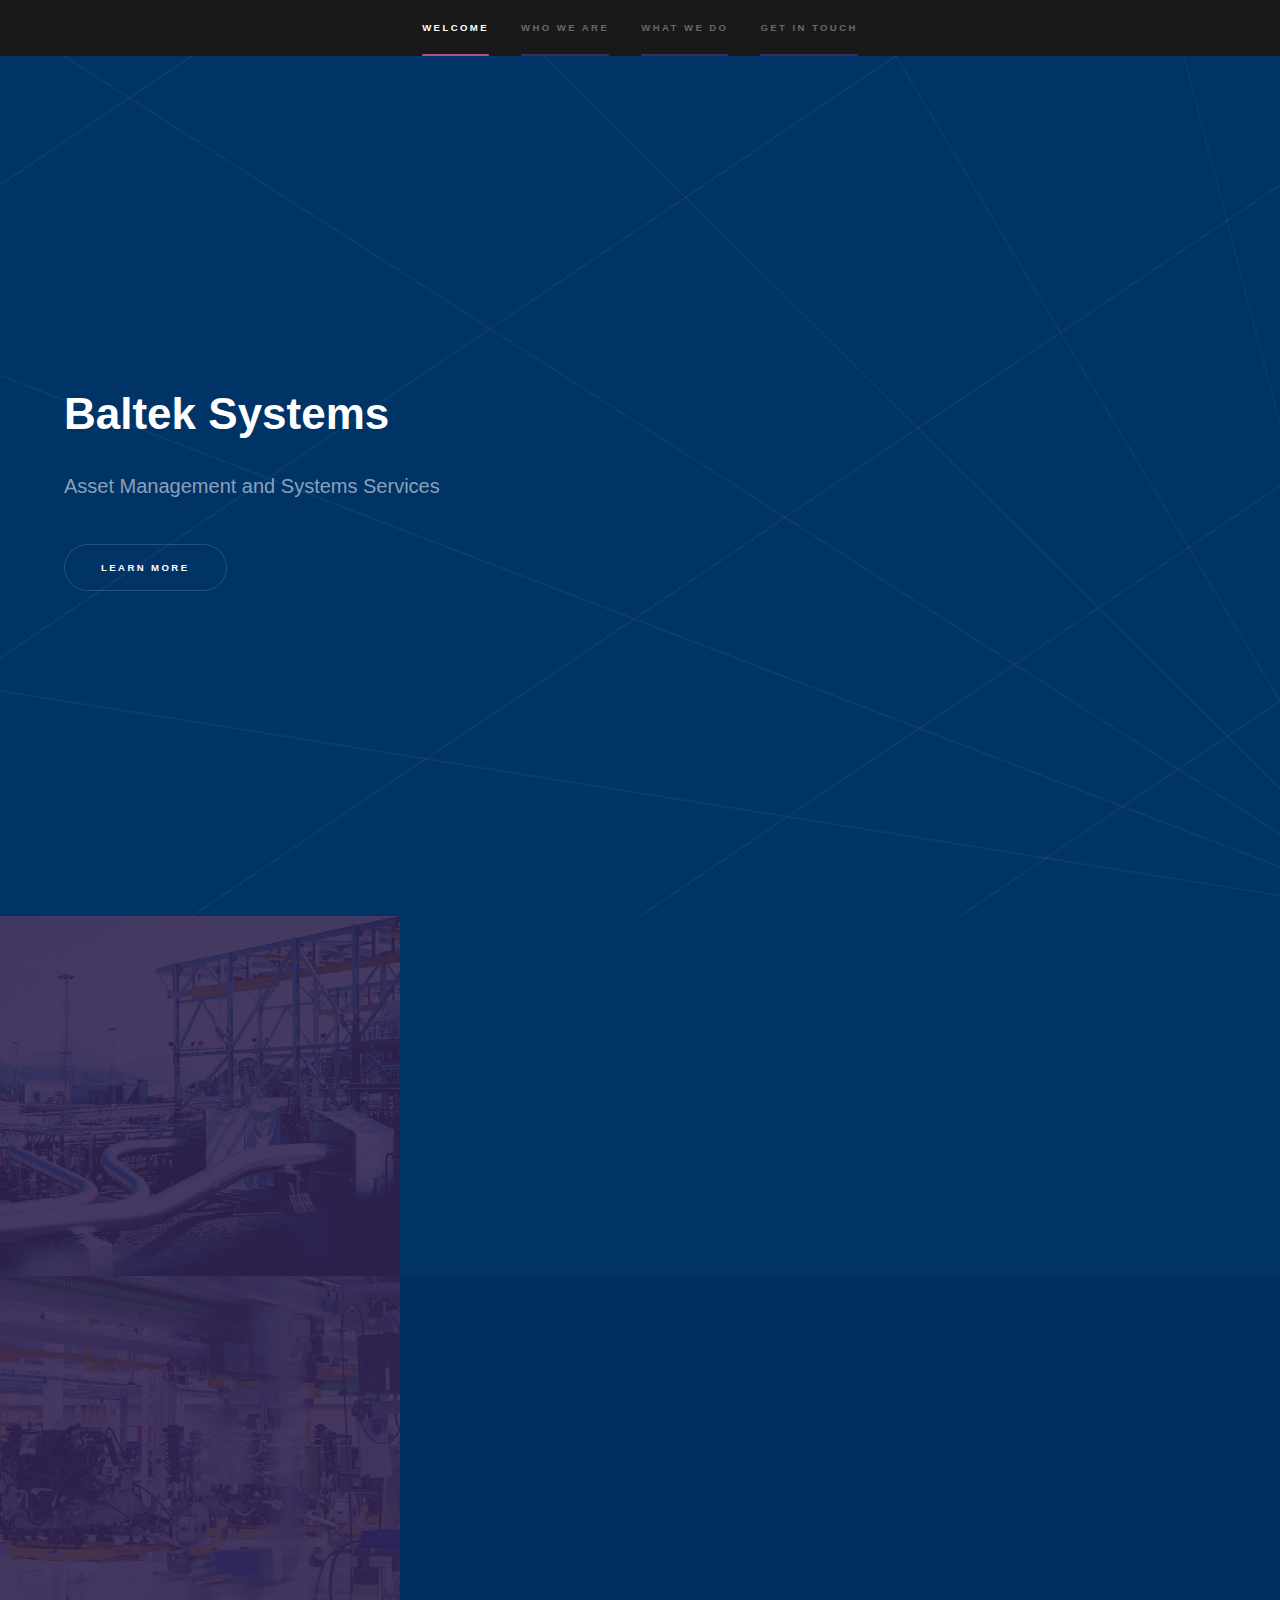
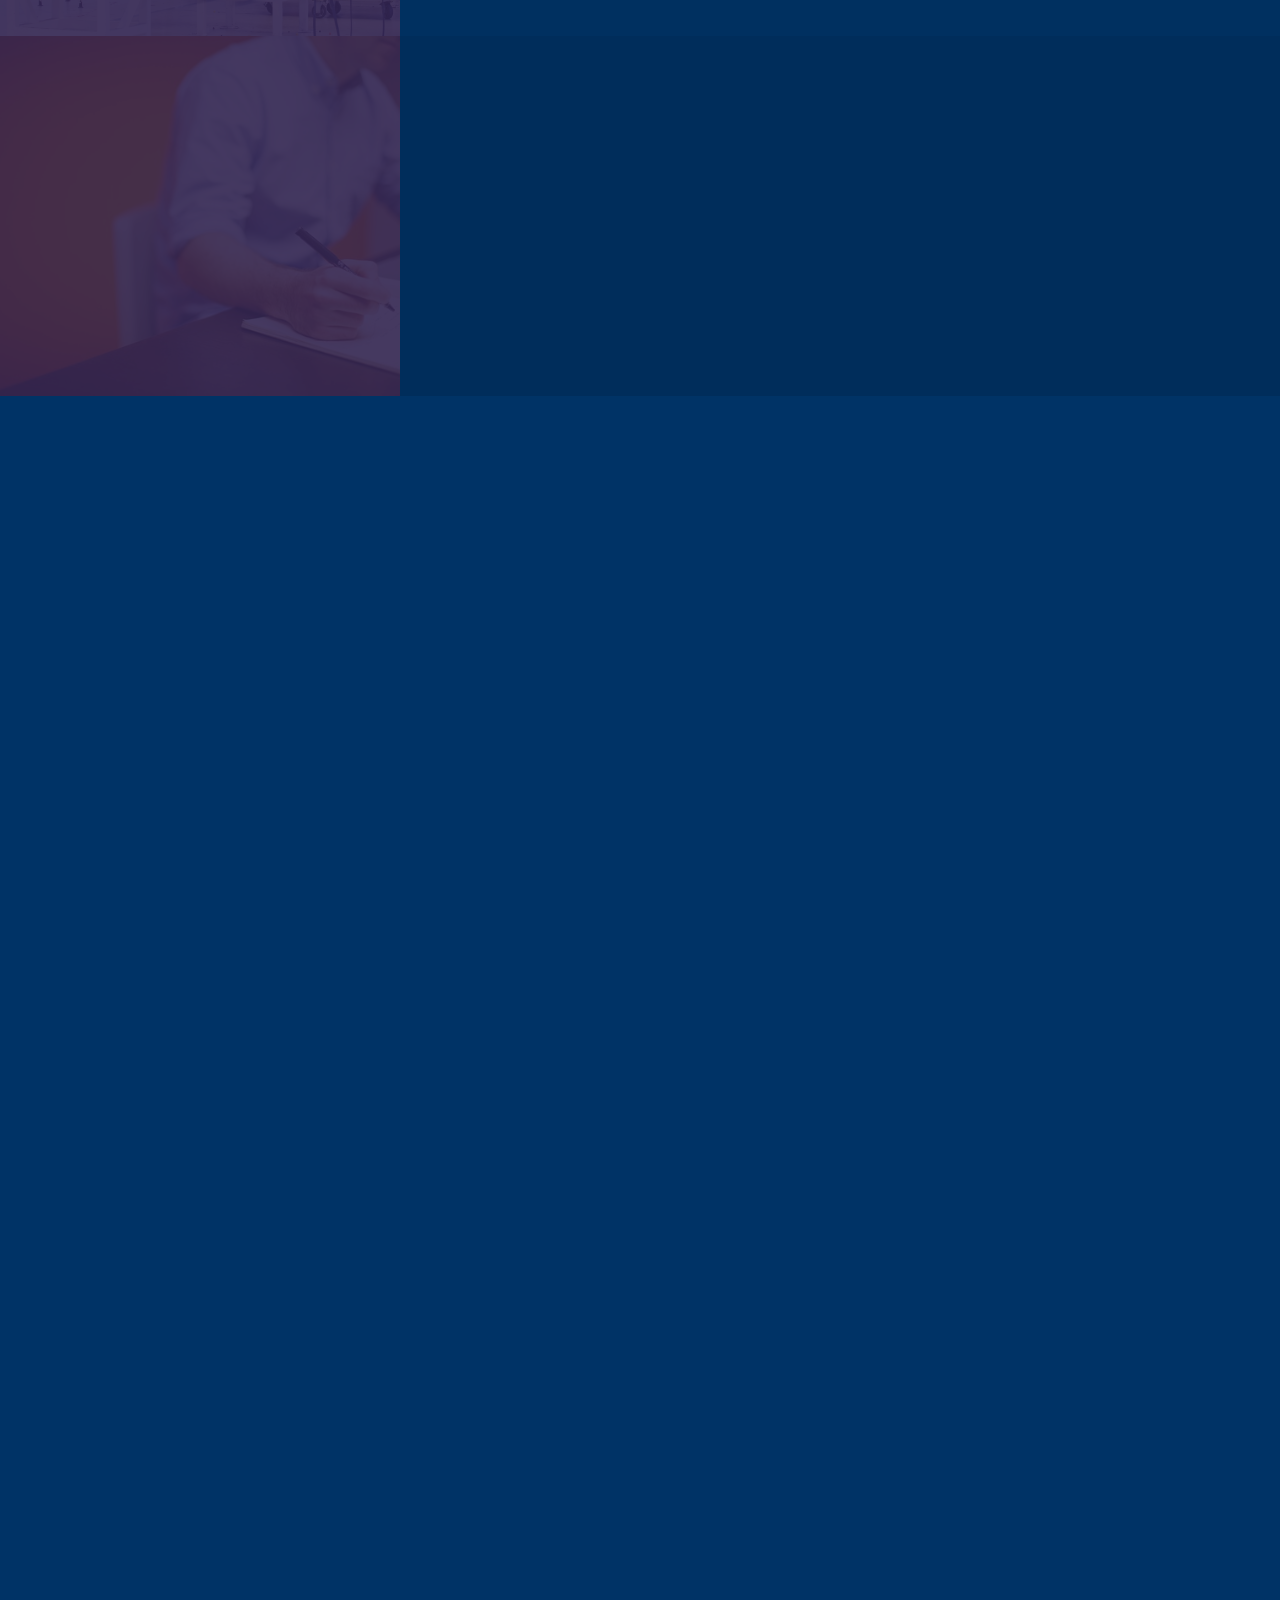
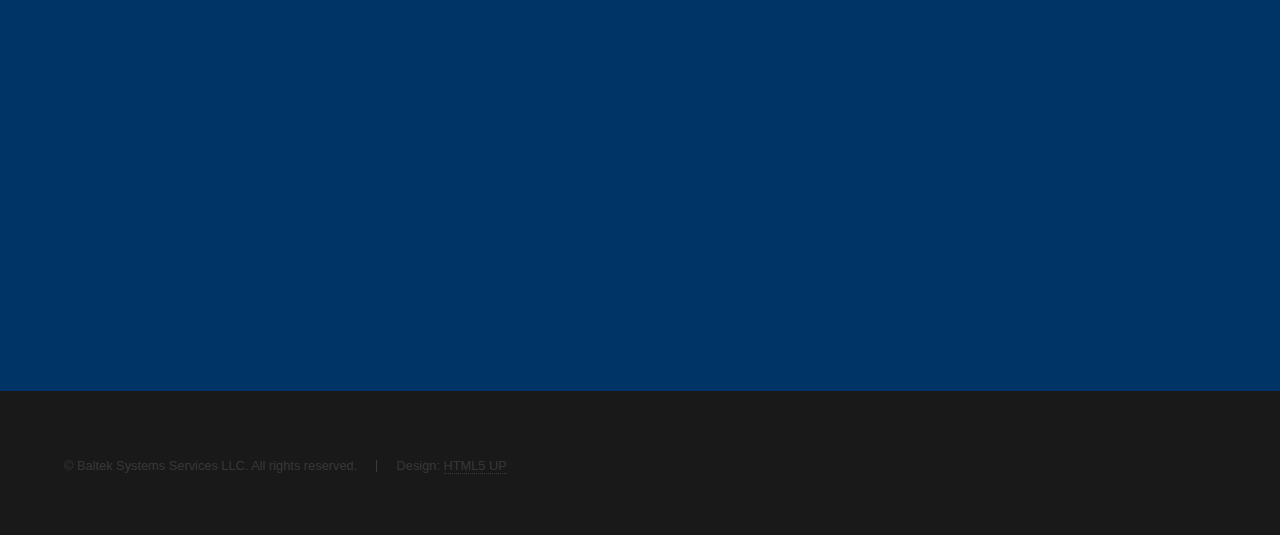
==== commit fb4e65d8: "Site almost finished" ====
--- a/index.html
+++ b/index.html
@@ -62,10 +62,10 @@
 							<a href="#" class="image"><img src="images/factoryFloor.jpg" alt="" data-position="top left" /></a>
 							<div class="content">
 								<div class="inner">
-									<h2>Real World Services</h2>
+									<h2>Technical Solutions</h2>
 									<p>A Broad Scope of Tangible and Software Solutions</p>
 									<ul class="actions">
-										<li><a href="#" class="button">Learn more</a></li>
+										<li><a href="ServicesLanding.html" class="button">Learn more</a></li>
 									</ul>
 								</div>
 							</div>
@@ -74,7 +74,7 @@
 							<a href="#" class="image"><img src="images/office-work.jpg" alt="" data-position="25% 25%" /></a>
 							<div class="content">
 								<div class="inner">
-									<h2>Business and Management Solutions</h2>
+									<h2>Business Solutions</h2>
 									<p>Operational Assistance with Big Picture Support</p>
 									<ul class="actions">
 										<li><a href="#" class="button">Learn more</a></li>
@@ -88,36 +88,36 @@
 					<section id="two" class="wrapper style3 fade-up">
 						<div class="inner">
 							<h2>What we do</h2>
-							<p>Phasellus convallis elit id ullamcorper pulvinar. Duis aliquam turpis mauris, eu ultricies erat malesuada quis. Aliquam dapibus, lacus eget hendrerit bibendum, urna est aliquam sem, sit amet imperdiet est velit quis lorem.</p>
+							<p>Baltek Systems offers a wide range of technical services and business solutions. </p>
 							<div class="features">
 								<section>
 									<span class="icon major fa-code"></span>
-									<h3>Lorem ipsum amet</h3>
+									<h3>Design</h3>
 									<p>Phasellus convallis elit id ullam corper amet et pulvinar. Duis aliquam turpis mauris, sed ultricies erat dapibus.</p>
 								</section>
 								<section>
 									<span class="icon major fa-lock"></span>
-									<h3>Aliquam sed nullam</h3>
+									<h3>Installation</h3>
 									<p>Phasellus convallis elit id ullam corper amet et pulvinar. Duis aliquam turpis mauris, sed ultricies erat dapibus.</p>
 								</section>
 								<section>
 									<span class="icon major fa-cog"></span>
-									<h3>Sed erat ullam corper</h3>
+									<h3>Preventative Maintainence and Responsive Repair</h3>
 									<p>Phasellus convallis elit id ullam corper amet et pulvinar. Duis aliquam turpis mauris, sed ultricies erat dapibus.</p>
 								</section>
 								<section>
 									<span class="icon major fa-desktop"></span>
-									<h3>Veroeros quis lorem</h3>
+									<h3>Automation Engineering</h3>
 									<p>Phasellus convallis elit id ullam corper amet et pulvinar. Duis aliquam turpis mauris, sed ultricies erat dapibus.</p>
 								</section>
 								<section>
 									<span class="icon major fa-chain"></span>
-									<h3>Urna quis bibendum</h3>
+									<h3>Software Engineering</h3>
 									<p>Phasellus convallis elit id ullam corper amet et pulvinar. Duis aliquam turpis mauris, sed ultricies erat dapibus.</p>
 								</section>
 								<section>
 									<span class="icon major fa-diamond"></span>
-									<h3>Aliquam urna dapibus</h3>
+									<h3>Business Solutions</h3>
 									<p>Phasellus convallis elit id ullam corper amet et pulvinar. Duis aliquam turpis mauris, sed ultricies erat dapibus.</p>
 								</section>
 							</div>
